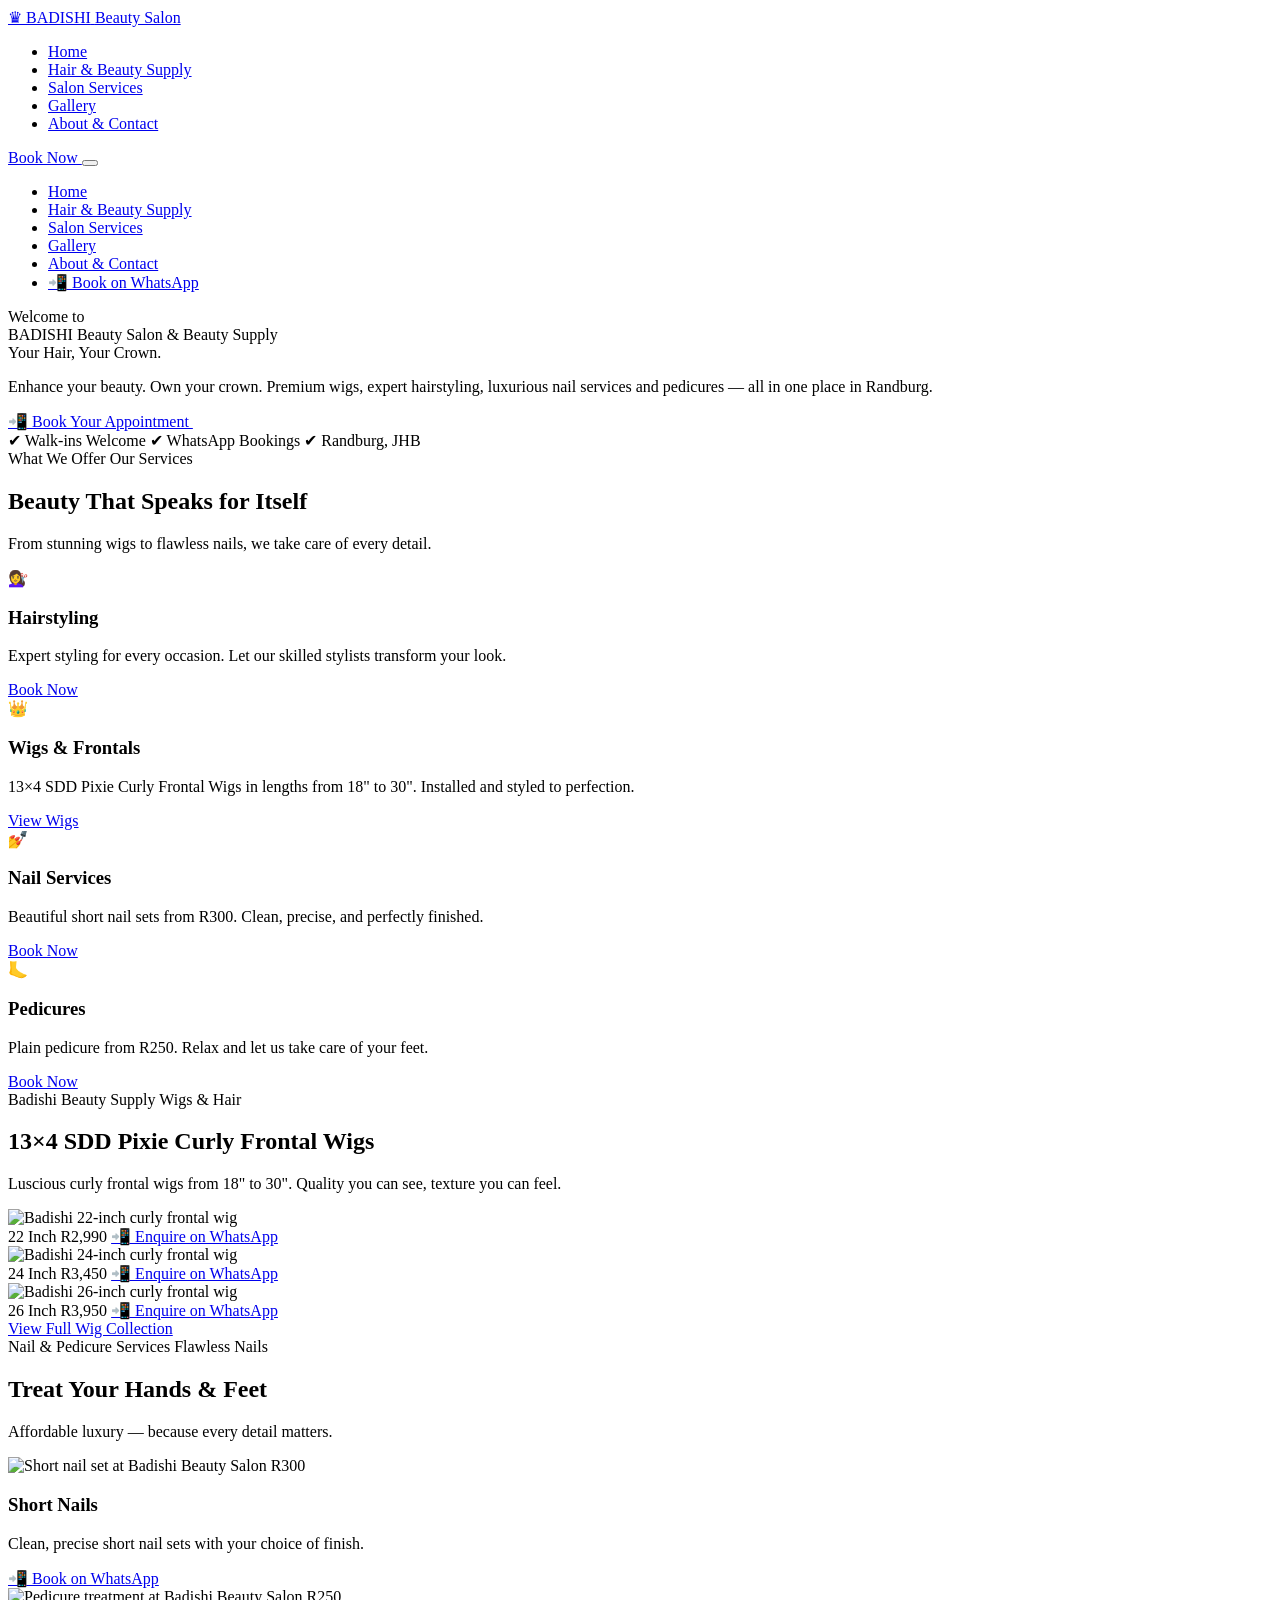
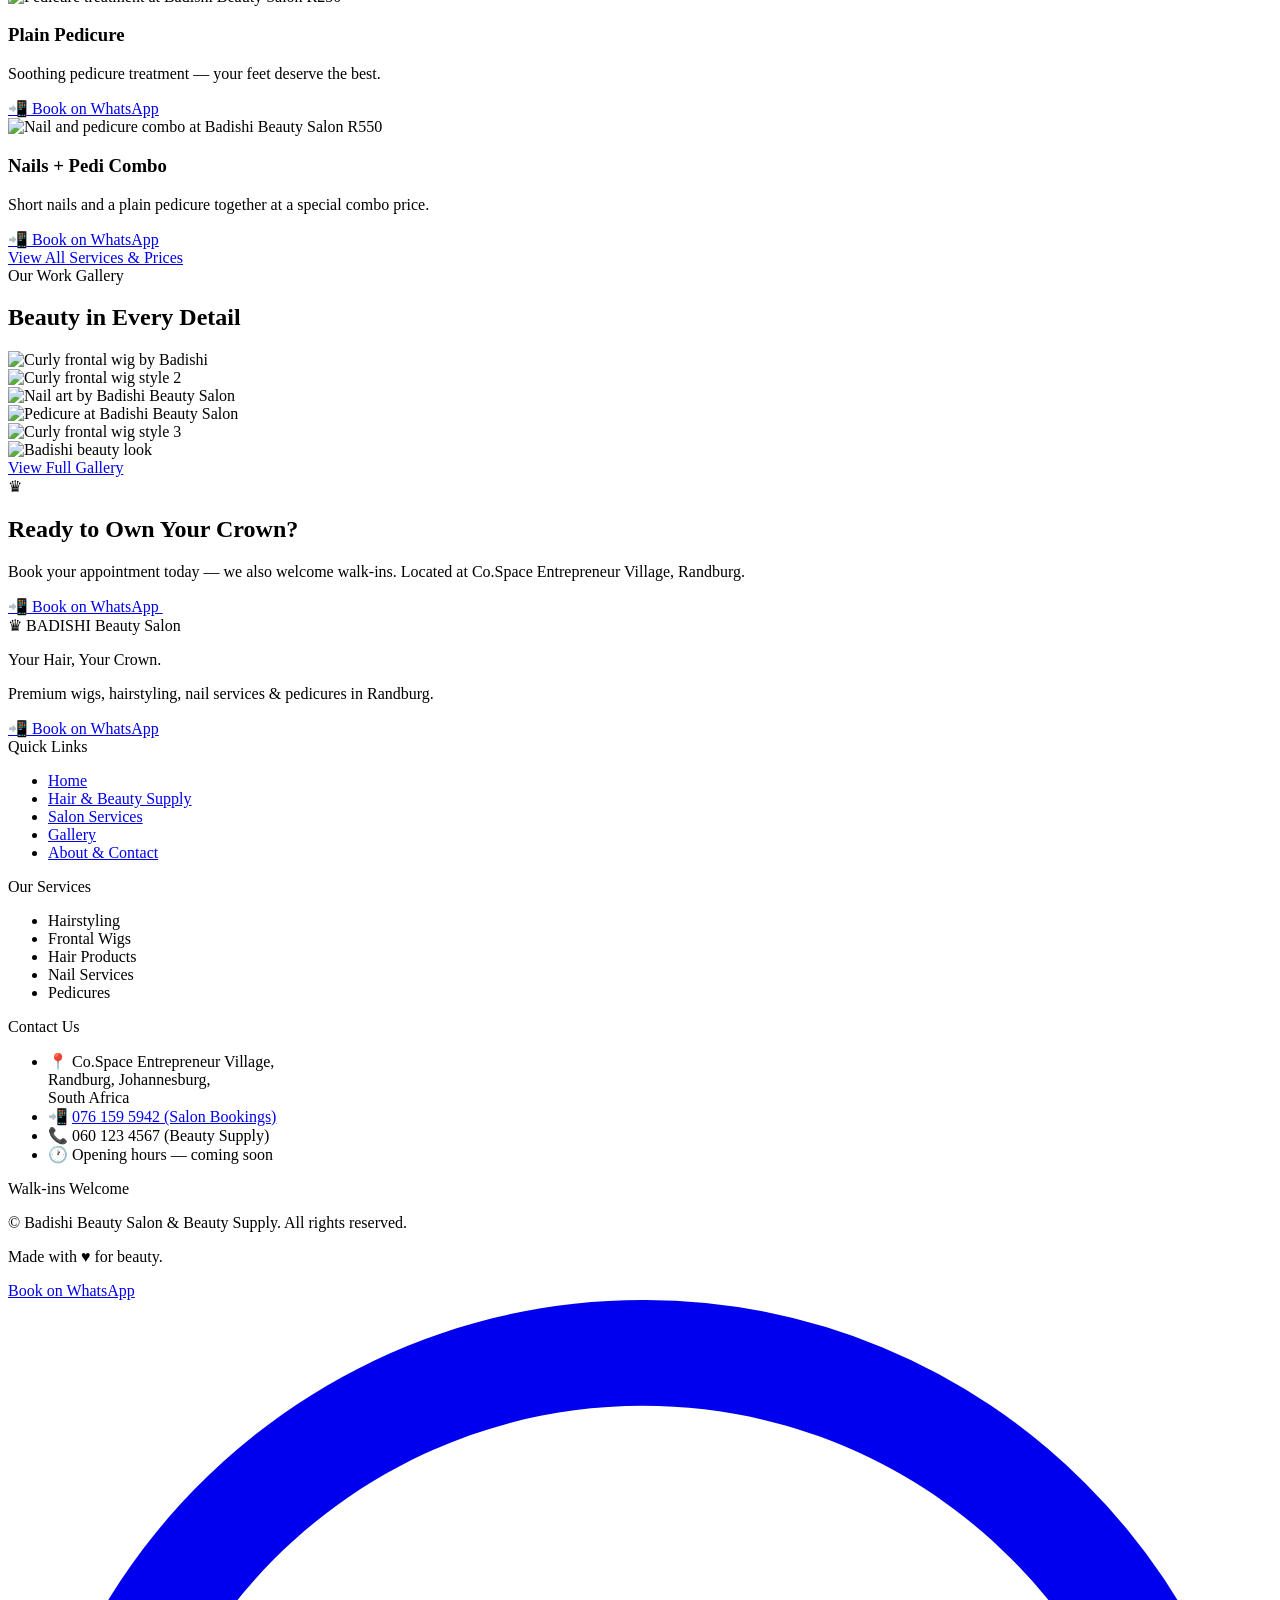
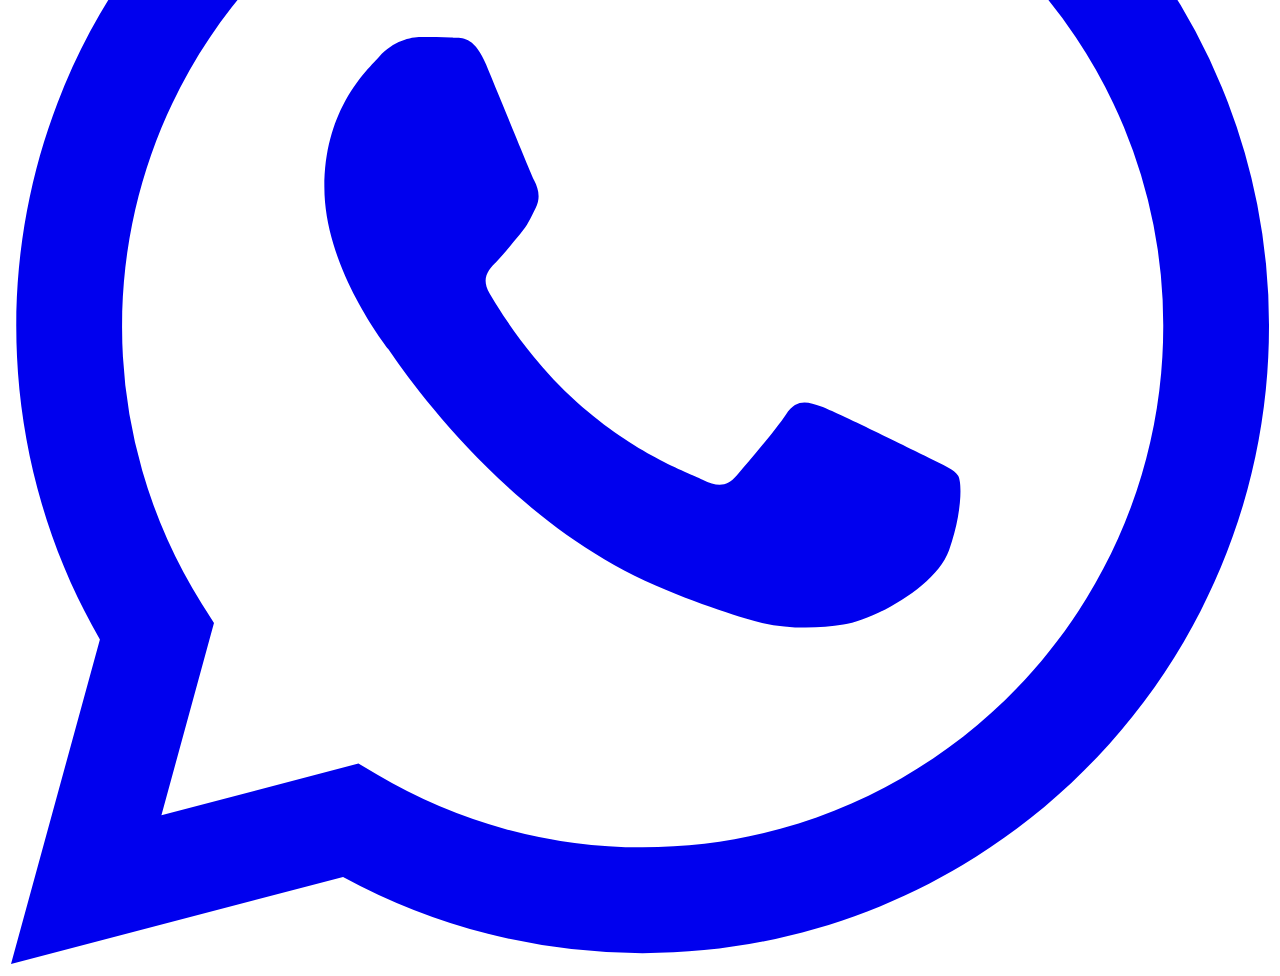
==== index.html @ 5b71b366 "katlego" ====
<!DOCTYPE html>
<html lang="en">
<head>
  <meta charset="UTF-8" />
  <meta name="viewport" content="width=device-width, initial-scale=1.0" />
  <title>Badishi Beauty Salon | Your Hair, Your Crown | Randburg, Johannesburg</title>
  <meta name="description" content="Badishi Beauty Salon & Beauty Supply in Randburg, Johannesburg. Premium wigs, hairstyling, nail services and pedicures. Book via WhatsApp. Walk-ins welcome." />
  <meta name="keywords" content="beauty salon Randburg, wigs Johannesburg, nail services Randburg, pedicure Randburg, Badishi Beauty Salon, hair salon Johannesburg, frontal wigs South Africa" />
  <meta name="author" content="Badishi Beauty Salon" />
  <meta name="robots" content="index, follow" />
  <meta property="og:title" content="Badishi Beauty Salon | Your Hair, Your Crown" />
  <meta property="og:description" content="Premium wigs, hairstyling, nail services and pedicures in Randburg, Johannesburg." />
  <meta property="og:type" content="website" />
  <meta property="og:locale" content="en_ZA" />
  <link rel="icon" type="image/svg+xml" href="assets/images/favicon.svg" />
  <link rel="preconnect" href="https://fonts.googleapis.com" />
  <link rel="preconnect" href="https://fonts.gstatic.com" crossorigin />
  <link href="https://fonts.googleapis.com/css2?family=Cormorant+Garamond:ital,wght@0,300;0,400;0,600;1,400&family=Jost:wght@300;400;500;600&family=Great+Vibes&display=swap" rel="stylesheet" />
  <link rel="stylesheet" href="css/style.css" />
</head>
<body>

  <!-- ===================== NAVBAR ===================== -->
  <header class="navbar" role="banner">
    <div class="container nav-inner">
      <a href="index.html" class="nav-logo" aria-label="Badishi Beauty Salon — Home">
        <span class="crown" aria-hidden="true">♛</span>
        <span class="logo-text">
          <span class="logo-main">BADISHI</span>
          <span class="logo-sub">Beauty Salon</span>
        </span>
      </a>

      <nav aria-label="Main navigation">
        <ul class="nav-links">
          <li><a href="index.html">Home</a></li>
          <li><a href="hair.html">Hair &amp; Beauty Supply</a></li>
          <li><a href="services.html">Salon Services</a></li>
          <li><a href="gallery.html">Gallery</a></li>
          <li><a href="about.html">About &amp; Contact</a></li>
        </ul>
      </nav>

      <a href="https://wa.me/27761595942?text=Hello%20Badishi%20Beauty%20Salon%2C%20I%20would%20like%20to%20book%20an%20appointment.%20Please%20share%20your%20available%20dates%20and%20times."
         target="_blank" rel="noopener noreferrer"
         class="btn btn-gold btn-sm nav-cta" aria-label="Book appointment on WhatsApp">
        Book Now
      </a>

      <button class="hamburger" aria-label="Open navigation menu" aria-expanded="false" aria-controls="mobileDrawer">
        <span></span><span></span><span></span>
      </button>
    </div>
  </header>

  <!-- Mobile drawer -->
  <nav id="mobileDrawer" class="nav-drawer" aria-label="Mobile navigation">
    <ul class="drawer-links">
      <li><a href="index.html">Home</a></li>
      <li><a href="hair.html">Hair &amp; Beauty Supply</a></li>
      <li><a href="services.html">Salon Services</a></li>
      <li><a href="gallery.html">Gallery</a></li>
      <li><a href="about.html">About &amp; Contact</a></li>
      <li>
        <a href="https://wa.me/27761595942?text=Hello%20Badishi%20Beauty%20Salon%2C%20I%20would%20like%20to%20book%20an%20appointment.%20Please%20share%20your%20available%20dates%20and%20times."
           target="_blank" rel="noopener noreferrer"
           class="btn btn-gold drawer-book">
          📲 Book on WhatsApp
        </a>
      </li>
    </ul>
  </nav>

  <main id="main-content">

    <!-- ===================== HERO ===================== -->
    <section class="hero" aria-label="Welcome to Badishi Beauty Salon">

      <!-- Background image + overlay -->
      <div class="hero-bg" role="img" aria-label="Badishi Beauty Salon hero image"></div>

      <div class="container hero-inner">
        <!-- Content -->
        <div class="hero-content anim-fadeup">
          <span class="eyebrow" style="color:var(--gold-light);">Welcome to</span>
          <div class="hero-brand">
            <span class="hero-brand-main">BADISHI</span>
            <span class="hero-brand-sub">Beauty Salon &amp; Beauty Supply</span>
          </div>
          <span class="hero-slogan">Your Hair, Your Crown.</span>
          <p class="hero-desc">
            Enhance your beauty. Own your crown. Premium wigs, expert hairstyling,
            luxurious nail services and pedicures — all in one place in Randburg.
          </p>
          <div class="hero-actions">
            <a href="https://wa.me/27761595942?text=Hello%20Badishi%20Beauty%20Salon%2C%20I%20would%20like%20to%20book%20an%20appointment.%20Please%20share%20your%20available%20dates%20and%20times."
               target="_blank" rel="noopener noreferrer"
               class="btn btn-gold" aria-label="Book appointment via WhatsApp">
              📲 Book Your Appointment
            </a>
            <a href="services.html" class="btn btn-outline"
               style="border-color:rgba(255,255,255,.45);color:#fff;">
              Explore Our Services
            </a>
          </div>
          <div class="hero-badges">
            <span class="badge">✔ Walk-ins Welcome</span>
            <span class="badge">✔ WhatsApp Bookings</span>
            <span class="badge">✔ Randburg, JHB</span>
          </div>
        </div>
      </div>

      <div class="scroll-hint" aria-hidden="true"><span></span></div>
    </section>

    <!-- ===================== SERVICES OVERVIEW ===================== -->
    <section class="section bg-cream" aria-label="Our services">
      <div class="container">
        <div class="sec-header reveal">
          <span class="eyebrow">What We Offer</span>
          <span class="script">Our Services</span>
          <h2>Beauty That Speaks for Itself</h2>
          <p>From stunning wigs to flawless nails, we take care of every detail.</p>
          <div class="divider"></div>
        </div>

        <div class="services-grid">
          <div class="card svc-card reveal">
            <div class="svc-icon" aria-hidden="true">💇‍♀️</div>
            <h3>Hairstyling</h3>
            <p>Expert styling for every occasion. Let our skilled stylists transform your look.</p>
            <a href="https://wa.me/27761595942?text=Hello%20Badishi%20Beauty%20Salon%2C%20I%20would%20like%20to%20book%20a%20hairstyling%20appointment.%20Please%20share%20your%20available%20dates%20and%20times."
               target="_blank" rel="noopener noreferrer" class="btn btn-outline btn-sm">Book Now</a>
          </div>
          <div class="card svc-card reveal">
            <div class="svc-icon" aria-hidden="true">👑</div>
            <h3>Wigs &amp; Frontals</h3>
            <p>13×4 SDD Pixie Curly Frontal Wigs in lengths from 18" to 30". Installed and styled to perfection.</p>
            <a href="hair.html" class="btn btn-outline btn-sm">View Wigs</a>
          </div>
          <div class="card svc-card reveal">
            <div class="svc-icon" aria-hidden="true">💅</div>
            <h3>Nail Services</h3>
            <p>Beautiful short nail sets from R300. Clean, precise, and perfectly finished.</p>
            <a href="https://wa.me/27761595942?text=Hello%20Badishi%20Beauty%20Salon%2C%20I%20would%20like%20to%20book%20a%20nail%20service.%20Please%20share%20your%20available%20times."
               target="_blank" rel="noopener noreferrer" class="btn btn-outline btn-sm">Book Now</a>
          </div>
          <div class="card svc-card reveal">
            <div class="svc-icon" aria-hidden="true">🦶</div>
            <h3>Pedicures</h3>
            <p>Plain pedicure from R250. Relax and let us take care of your feet.</p>
            <a href="https://wa.me/27761595942?text=Hello%20Badishi%20Beauty%20Salon%2C%20I%20would%20like%20to%20book%20a%20pedicure.%20Please%20share%20your%20available%20times."
               target="_blank" rel="noopener noreferrer" class="btn btn-outline btn-sm">Book Now</a>
          </div>
        </div>
      </div>
    </section>

    <!-- ===================== FEATURED WIGS ===================== -->
    <section class="section" aria-label="Featured wigs">
      <div class="container">
        <div class="sec-header reveal">
          <span class="eyebrow">Badishi Beauty Supply</span>
          <span class="script">Wigs &amp; Hair</span>
          <h2>13×4 SDD Pixie Curly Frontal Wigs</h2>
          <p>Luscious curly frontal wigs from 18" to 30". Quality you can see, texture you can feel.</p>
          <div class="divider"></div>
        </div>

        <div class="wigs-grid">
          <!-- Wig 1 -->
          <article class="card wig-card reveal">
            <div class="wig-img-wrap">
              <img src="assets/images/wigs/wig-curly-01.jpg" alt="Badishi 22-inch curly frontal wig"
                   class="wig-img" data-ph="wigPh1" />
              <div id="wigPh1" class="wig-img-ph img-ph" style="display:none;">
                <span class="ph-icon">👑</span><span>22 Inch Wig</span>
                <code>wigs/wig-curly-01.jpg</code>
              </div>
            </div>
            <div class="wig-body">
              <span class="wig-label">22 Inch</span>
              <span class="wig-price">R2,990</span>
              <a href="https://wa.me/27761595942?text=Hello%20Badishi%20Beauty%20Salon%2C%20I%20would%20like%20to%20enquire%20about%20the%2022-inch%2013x4%20SDD%20Pixie%20Curly%20Frontal%20Wig%20priced%20at%20R2%2C990."
                 target="_blank" rel="noopener noreferrer" class="btn btn-gold btn-sm">
                📲 Enquire on WhatsApp
              </a>
            </div>
          </article>

          <!-- Wig 2 -->
          <article class="card wig-card reveal">
            <div class="wig-img-wrap">
              <img src="assets/images/wigs/wig-curly-02.jpg" alt="Badishi 24-inch curly frontal wig"
                   class="wig-img" data-ph="wigPh2" />
              <div id="wigPh2" class="wig-img-ph img-ph" style="display:none;">
                <span class="ph-icon">👑</span><span>24 Inch Wig</span>
                <code>wigs/wig-curly-02.jpg</code>
              </div>
            </div>
            <div class="wig-body">
              <span class="wig-label">24 Inch</span>
              <span class="wig-price">R3,450</span>
              <a href="https://wa.me/27761595942?text=Hello%20Badishi%20Beauty%20Salon%2C%20I%20would%20like%20to%20enquire%20about%20the%2024-inch%2013x4%20SDD%20Pixie%20Curly%20Frontal%20Wig%20priced%20at%20R3%2C450."
                 target="_blank" rel="noopener noreferrer" class="btn btn-gold btn-sm">
                📲 Enquire on WhatsApp
              </a>
            </div>
          </article>

          <!-- Wig 3 -->
          <article class="card wig-card reveal">
            <div class="wig-img-wrap">
              <img src="assets/images/wigs/wig-curly-03.jpg" alt="Badishi 26-inch curly frontal wig"
                   class="wig-img" data-ph="wigPh3" />
              <div id="wigPh3" class="wig-img-ph img-ph" style="display:none;">
                <span class="ph-icon">👑</span><span>26 Inch Wig</span>
                <code>wigs/wig-curly-03.jpg</code>
              </div>
            </div>
            <div class="wig-body">
              <span class="wig-label">26 Inch</span>
              <span class="wig-price">R3,950</span>
              <a href="https://wa.me/27761595942?text=Hello%20Badishi%20Beauty%20Salon%2C%20I%20would%20like%20to%20enquire%20about%20the%2026-inch%2013x4%20SDD%20Pixie%20Curly%20Frontal%20Wig%20priced%20at%20R3%2C950."
                 target="_blank" rel="noopener noreferrer" class="btn btn-gold btn-sm">
                📲 Enquire on WhatsApp
              </a>
            </div>
          </article>
        </div>

        <div class="text-center mt-4">
          <a href="hair.html" class="btn btn-outline">View Full Wig Collection</a>
        </div>
      </div>
    </section>

    <!-- ===================== NAILS & PEDICURE ===================== -->
    <section class="section bg-blush" aria-label="Nail and pedicure services">
      <div class="container">
        <div class="sec-header reveal">
          <span class="eyebrow">Nail &amp; Pedicure Services</span>
          <span class="script">Flawless Nails</span>
          <h2>Treat Your Hands &amp; Feet</h2>
          <p>Affordable luxury — because every detail matters.</p>
          <div class="divider"></div>
        </div>

        <div class="nails-grid">
          <!-- Short Nails -->
          <article class="card nail-card reveal">
            <div class="nail-img-wrap">
              <img src="assets/images/nails/nail-art-01.jpg" alt="Short nail set at Badishi Beauty Salon"
                   class="nail-img" data-ph="nailPh1" />
              <div id="nailPh1" class="nail-img-ph img-ph" style="display:none;">
                <span class="ph-icon">💅</span><span>Nail Art Photo</span>
                <code>nails/nail-art-01.jpg</code>
              </div>
              <span class="price-badge">R300</span>
            </div>
            <div class="nail-body">
              <h3>Short Nails</h3>
              <p>Clean, precise short nail sets with your choice of finish.</p>
              <a href="https://wa.me/27761595942?text=Hello%20Badishi%20Beauty%20Salon%2C%20I%20would%20like%20to%20book%20Short%20Nails%20(R300).%20Please%20share%20your%20available%20times."
                 target="_blank" rel="noopener noreferrer" class="btn btn-rose btn-sm">
                📲 Book on WhatsApp
              </a>
            </div>
          </article>

          <!-- Pedicure -->
          <article class="card nail-card reveal">
            <div class="nail-img-wrap">
              <img src="assets/images/nails/pedicure-01.jpg" alt="Pedicure treatment at Badishi Beauty Salon"
                   class="nail-img" data-ph="nailPh2" />
              <div id="nailPh2" class="nail-img-ph img-ph" style="display:none;">
                <span class="ph-icon">🦶</span><span>Pedicure Photo</span>
                <code>nails/pedicure-01.jpg</code>
              </div>
              <span class="price-badge">R250</span>
            </div>
            <div class="nail-body">
              <h3>Plain Pedicure</h3>
              <p>Soothing pedicure treatment — your feet deserve the best.</p>
              <a href="https://wa.me/27761595942?text=Hello%20Badishi%20Beauty%20Salon%2C%20I%20would%20like%20to%20book%20a%20Plain%20Pedicure%20(R250).%20Please%20share%20your%20available%20times."
                 target="_blank" rel="noopener noreferrer" class="btn btn-rose btn-sm">
                📲 Book on WhatsApp
              </a>
            </div>
          </article>

          <!-- Combo -->
          <article class="card nail-card reveal">
            <div class="nail-img-wrap">
              <img src="assets/images/nails/nail-art-01.jpg" alt="Nail and pedicure combo at Badishi Beauty Salon"
                   class="nail-img" data-ph="nailPh3" />
              <div id="nailPh3" class="nail-img-ph img-ph" style="display:none;">
                <span class="ph-icon">✨</span><span>Combo</span>
                <code>nails/nail-art-01.jpg</code>
              </div>
              <span class="price-badge">R550</span>
            </div>
            <div class="nail-body">
              <h3>Nails + Pedi Combo</h3>
              <p>Short nails and a plain pedicure together at a special combo price.</p>
              <a href="https://wa.me/27761595942?text=Hello%20Badishi%20Beauty%20Salon%2C%20I%20would%20like%20to%20book%20the%20Nail%20%2B%20Pedicure%20Combo%20(R550).%20Please%20share%20your%20available%20times."
                 target="_blank" rel="noopener noreferrer" class="btn btn-rose btn-sm">
                📲 Book on WhatsApp
              </a>
            </div>
          </article>
        </div>

        <div class="text-center mt-4">
          <a href="services.html" class="btn btn-outline">View All Services &amp; Prices</a>
        </div>
      </div>
    </section>

    <!-- ===================== GALLERY PREVIEW ===================== -->
    <section class="section bg-cream" aria-label="Gallery preview">
      <div class="container">
        <div class="sec-header reveal">
          <span class="eyebrow">Our Work</span>
          <span class="script">Gallery</span>
          <h2>Beauty in Every Detail</h2>
          <div class="divider"></div>
        </div>

        <div class="gal-prev-grid">
          <div class="gal-prev-item reveal">
            <img src="assets/images/wigs/wig-curly-01.jpg" alt="Curly frontal wig by Badishi" />
            <div class="img-ph" style="display:none; height:100%; min-height:180px;">
              <span class="ph-icon">👑</span>
            </div>
          </div>
          <div class="gal-prev-item reveal">
            <img src="assets/images/wigs/wig-curly-02.jpg" alt="Curly frontal wig style 2" />
            <div class="img-ph" style="display:none; height:100%; min-height:180px;">
              <span class="ph-icon">👑</span>
            </div>
          </div>
          <div class="gal-prev-item reveal">
            <img src="assets/images/nails/nail-art-01.jpg" alt="Nail art by Badishi Beauty Salon" />
            <div class="img-ph" style="display:none; height:100%; min-height:180px;">
              <span class="ph-icon">💅</span>
            </div>
          </div>
          <div class="gal-prev-item reveal">
            <img src="assets/images/nails/pedicure-01.jpg" alt="Pedicure at Badishi Beauty Salon" />
            <div class="img-ph" style="display:none; height:100%; min-height:180px;">
              <span class="ph-icon">🦶</span>
            </div>
          </div>
          <div class="gal-prev-item reveal">
            <img src="assets/images/wigs/wig-curly-03.jpg" alt="Curly frontal wig style 3" />
            <div class="img-ph" style="display:none; height:100%; min-height:180px;">
              <span class="ph-icon">👑</span>
            </div>
          </div>
          <div class="gal-prev-item reveal">
            <img src="assets/images/hero-girl.jpg" alt="Badishi beauty look" />
            <div class="img-ph" style="display:none; height:100%; min-height:180px;">
              <span class="ph-icon">✨</span>
            </div>
          </div>
        </div>

        <div class="text-center mt-4">
          <a href="gallery.html" class="btn btn-gold">View Full Gallery</a>
        </div>
      </div>
    </section>

    <!-- ===================== BOOKING CTA ===================== -->
    <section class="section cta-banner bg-dark" aria-label="Book your appointment">
      <div class="container">
        <div class="cta-inner">
          <div>
            <span class="cta-crown" aria-hidden="true">♛</span>
            <h2>Ready to Own Your Crown?</h2>
            <p>Book your appointment today — we also welcome walk-ins. Located at Co.Space Entrepreneur Village, Randburg.</p>
          </div>
          <div class="cta-actions">
            <a href="https://wa.me/27761595942?text=Hello%20Badishi%20Beauty%20Salon%2C%20I%20would%20like%20to%20book%20an%20appointment.%20Please%20share%20your%20available%20dates%20and%20times."
               target="_blank" rel="noopener noreferrer" class="btn btn-gold">
              📲 Book on WhatsApp
            </a>
            <a href="about.html" class="btn btn-outline" style="border-color:rgba(255,255,255,.35);color:#fff;">
              Find Us
            </a>
          </div>
        </div>
      </div>
    </section>

  </main>

  <!-- ===================== FOOTER ===================== -->
  <footer class="footer" role="contentinfo">
    <div class="container footer-top">
      <!-- Brand -->
      <div class="footer-brand">
        <div class="footer-logo">
          <span class="crown" aria-hidden="true">♛</span>
          <span class="logo-text">
            <span class="footer-logo-main">BADISHI</span>
            <span class="footer-logo-sub">Beauty Salon</span>
          </span>
        </div>
        <p class="footer-slogan">Your Hair, Your Crown.</p>
        <p class="footer-tagline">Premium wigs, hairstyling, nail services &amp; pedicures in Randburg.</p>
        <a href="https://wa.me/27761595942?text=Hello%20Badishi%20Beauty%20Salon%2C%20I%20would%20like%20to%20book%20an%20appointment.%20Please%20share%20your%20available%20dates%20and%20times."
           target="_blank" rel="noopener noreferrer" class="btn btn-wa btn-sm">
          📲 Book on WhatsApp
        </a>
      </div>

      <!-- Quick Links -->
      <div>
        <span class="footer-col-title">Quick Links</span>
        <ul class="footer-links">
          <li><a href="index.html">Home</a></li>
          <li><a href="hair.html">Hair &amp; Beauty Supply</a></li>
          <li><a href="services.html">Salon Services</a></li>
          <li><a href="gallery.html">Gallery</a></li>
          <li><a href="about.html">About &amp; Contact</a></li>
        </ul>
      </div>

      <!-- Services -->
      <div>
        <span class="footer-col-title">Our Services</span>
        <ul class="footer-links">
          <li>Hairstyling</li>
          <li>Frontal Wigs</li>
          <li>Hair Products</li>
          <li>Nail Services</li>
          <li>Pedicures</li>
        </ul>
      </div>

      <!-- Contact -->
      <div>
        <span class="footer-col-title">Contact Us</span>
        <ul class="footer-contact">
          <li class="fc-item">
            <span class="fc-icon" aria-hidden="true">📍</span>
            <span>Co.Space Entrepreneur Village,<br>Randburg, Johannesburg,<br>South Africa</span>
          </li>
          <li class="fc-item">
            <span class="fc-icon" aria-hidden="true">📲</span>
            <a href="https://wa.me/27761595942" target="_blank" rel="noopener noreferrer">
              076 159 5942 <span class="fc-small">(Salon Bookings)</span>
            </a>
          </li>
          <li class="fc-item">
            <span class="fc-icon" aria-hidden="true">📞</span>
            <span>060 123 4567 <span class="fc-small">(Beauty Supply)</span></span>
          </li>
          <li class="fc-item">
            <span class="fc-icon" aria-hidden="true">🕐</span>
            <span class="ph-fc">Opening hours — coming soon</span>
          </li>
        </ul>
        <span class="walkin-tag">Walk-ins Welcome</span>
      </div>
    </div>

    <div class="footer-bottom">
      <div class="container footer-bottom-inner">
        <p>© <span id="year"></span> Badishi Beauty Salon &amp; Beauty Supply. All rights reserved.</p>
        <p class="made-with">Made with ♥ for beauty.</p>
      </div>
    </div>
  </footer>

  <!-- WhatsApp Float -->
  <a href="https://wa.me/27761595942?text=Hello%20Badishi%20Beauty%20Salon%2C%20I%20would%20like%20to%20book%20an%20appointment.%20Please%20share%20your%20available%20dates%20and%20times."
     target="_blank" rel="noopener noreferrer"
     class="wa-float" aria-label="Chat on WhatsApp">
    <span class="wa-tooltip">Book on WhatsApp</span>
    <svg viewBox="0 0 24 24" fill="currentColor" aria-hidden="true">
      <path d="M17.472 14.382c-.297-.149-1.758-.867-2.03-.967-.273-.099-.471-.148-.67.15-.197.297-.767.966-.94 1.164-.173.199-.347.223-.644.075-.297-.15-1.255-.463-2.39-1.475-.883-.788-1.48-1.761-1.653-2.059-.173-.297-.018-.458.13-.606.134-.133.298-.347.446-.52.149-.174.198-.298.298-.497.099-.198.05-.371-.025-.52-.075-.149-.669-1.612-.916-2.207-.242-.579-.487-.5-.669-.51-.173-.008-.371-.01-.57-.01-.198 0-.52.074-.792.372-.272.297-1.04 1.016-1.04 2.479 0 1.462 1.065 2.875 1.213 3.074.149.198 2.096 3.2 5.077 4.487.709.306 1.262.489 1.694.625.712.227 1.36.195 1.871.118.571-.085 1.758-.719 2.006-1.413.248-.694.248-1.289.173-1.413-.074-.124-.272-.198-.57-.347m-5.421 7.403h-.004a9.87 9.87 0 01-5.031-1.378l-.361-.214-3.741.982.998-3.648-.235-.374a9.86 9.86 0 01-1.51-5.26c.001-5.45 4.436-9.884 9.888-9.884 2.64 0 5.122 1.03 6.988 2.898a9.825 9.825 0 012.893 6.994c-.003 5.45-4.437 9.884-9.885 9.884m8.413-18.297A11.815 11.815 0 0012.05 0C5.495 0 .16 5.335.157 11.892c0 2.096.547 4.142 1.588 5.945L.057 24l6.305-1.654a11.882 11.882 0 005.683 1.448h.005c6.554 0 11.89-5.335 11.893-11.893a11.821 11.821 0 00-3.48-8.413Z"/>
    </svg>
  </a>

  <script src="js/script.js" defer></script>
</body>
</html>
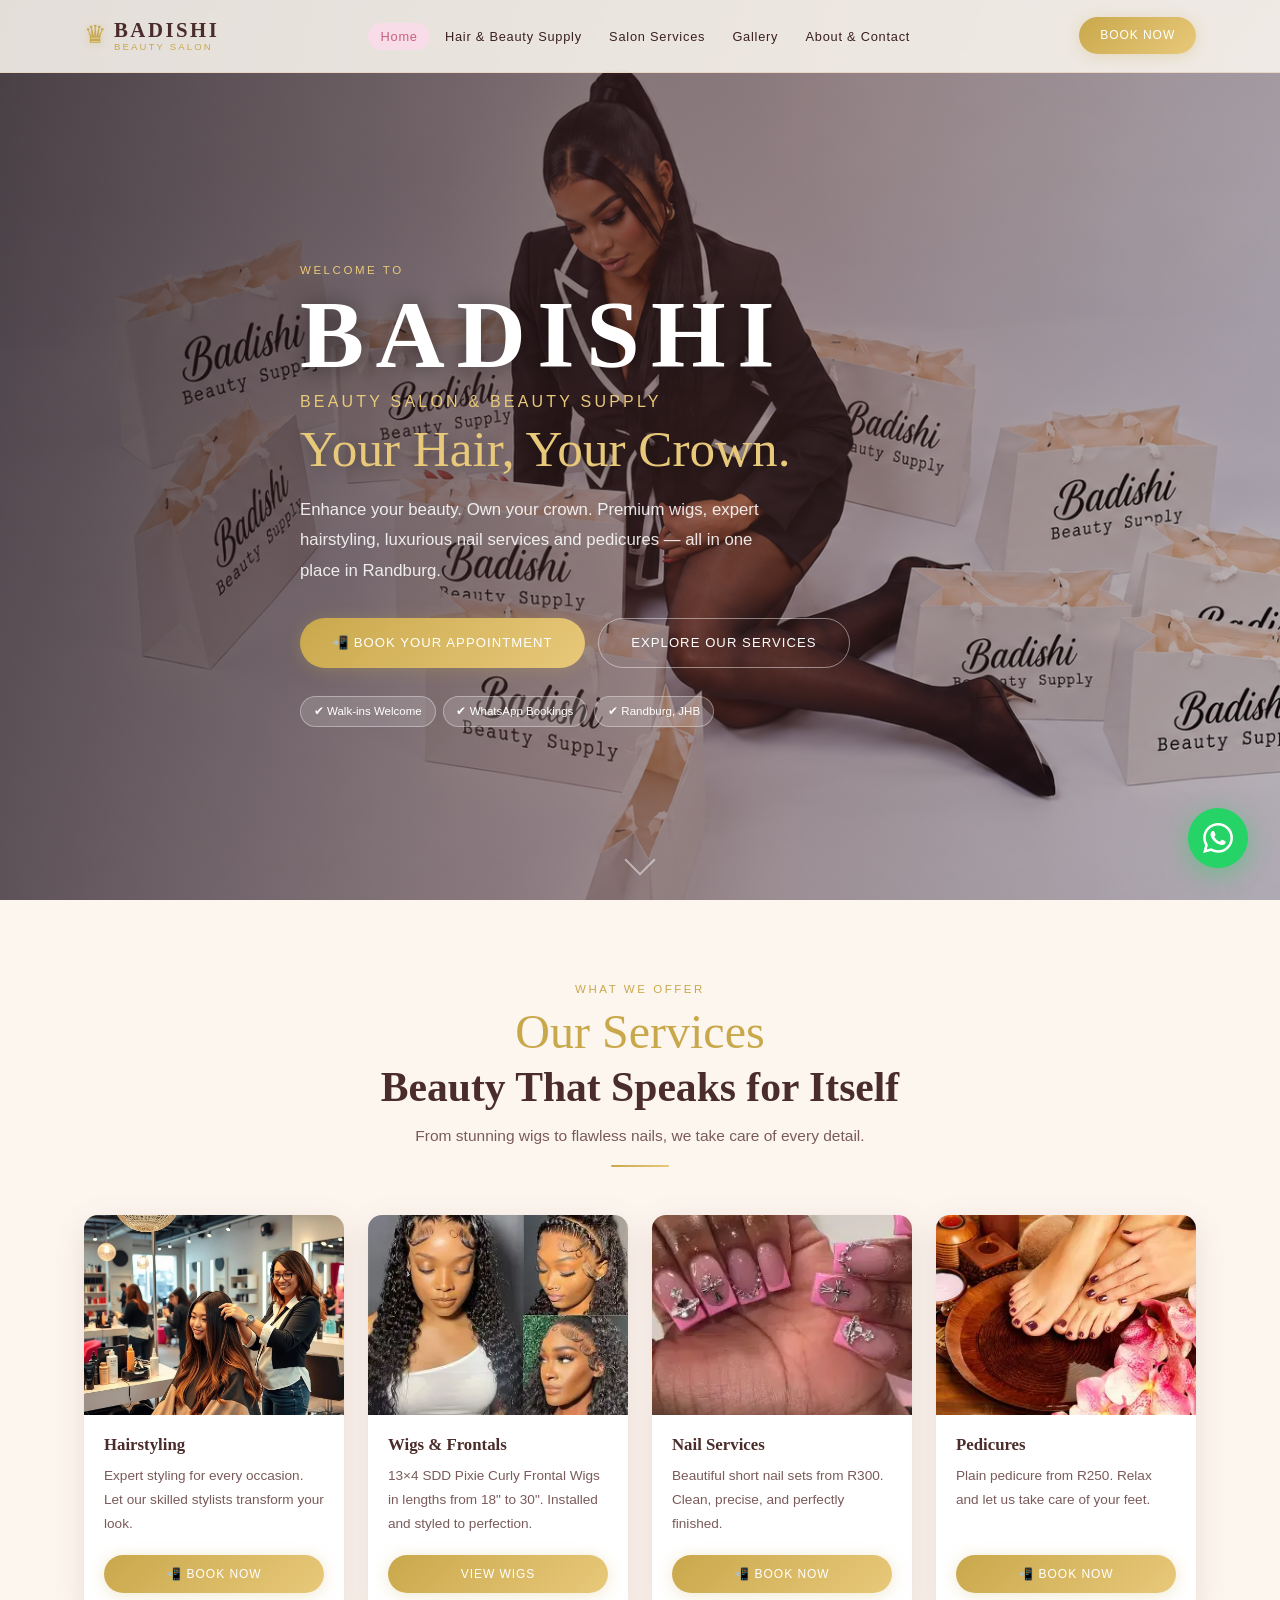
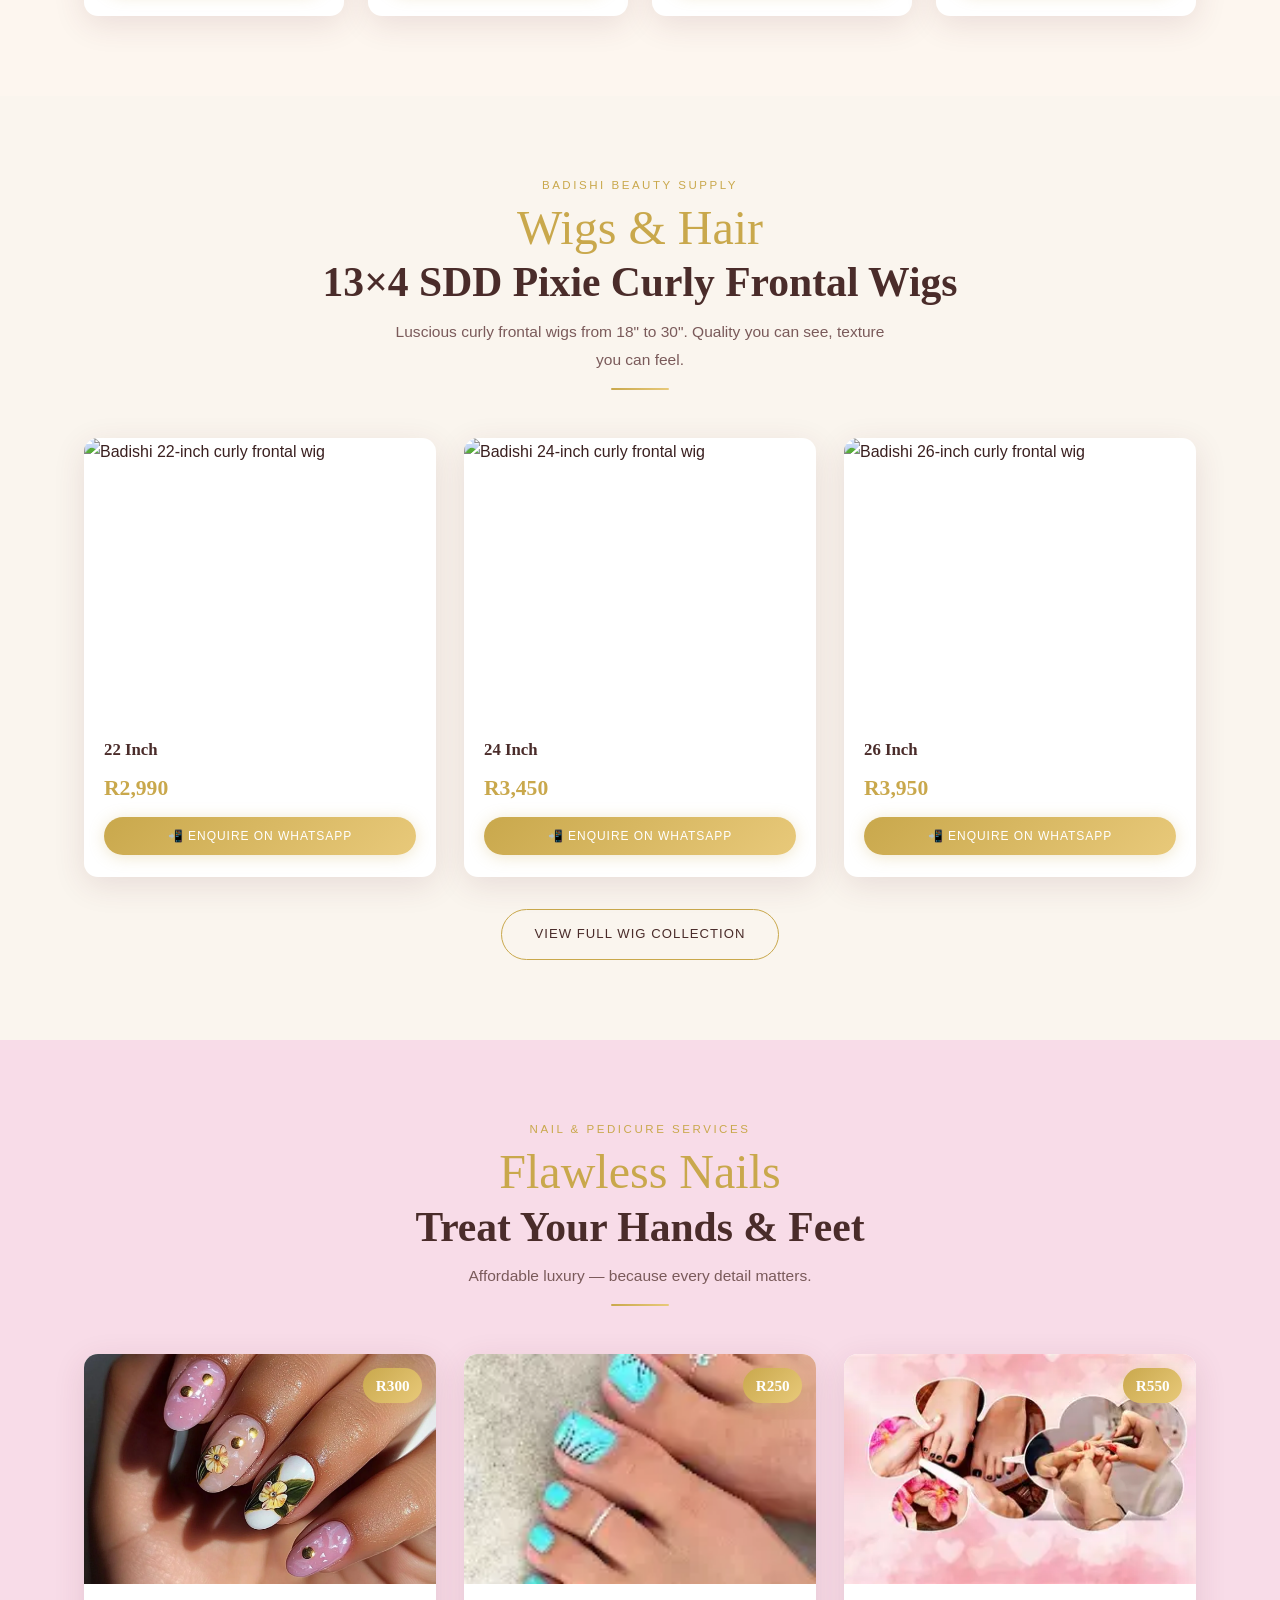
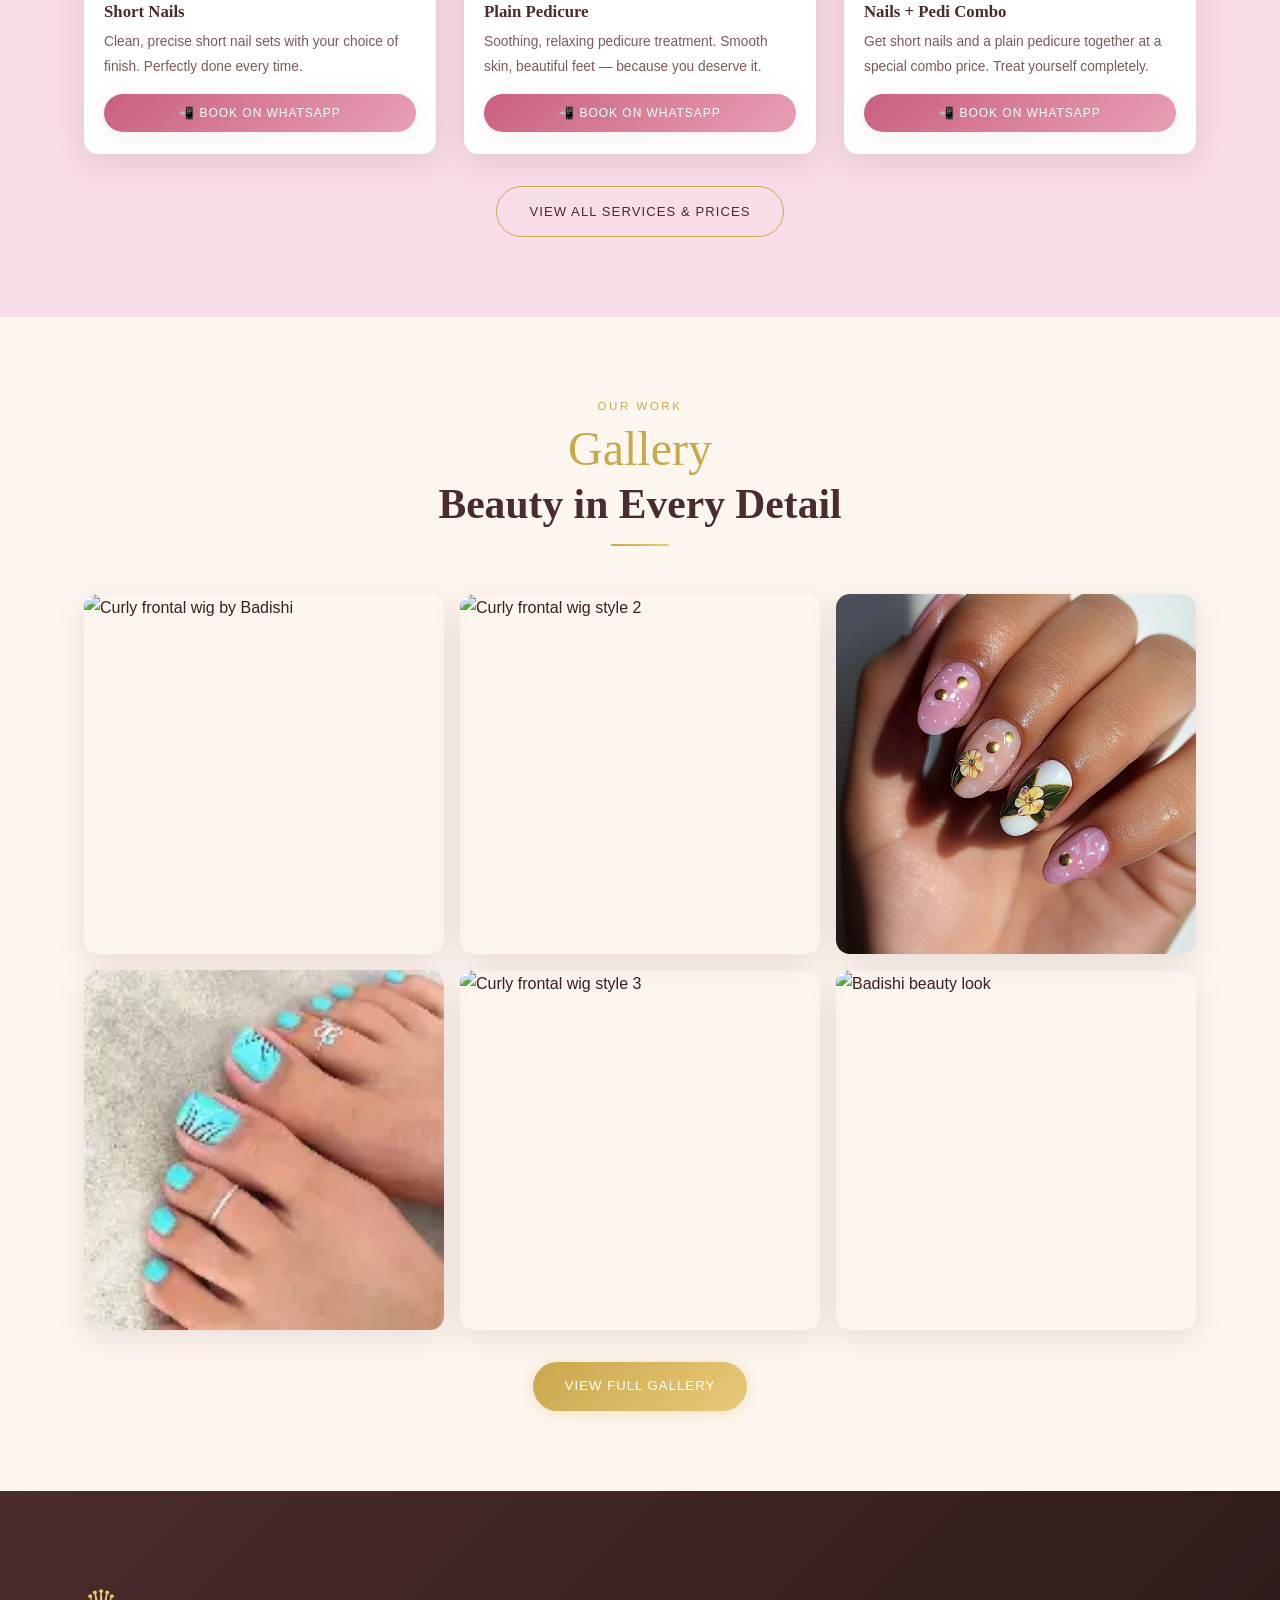
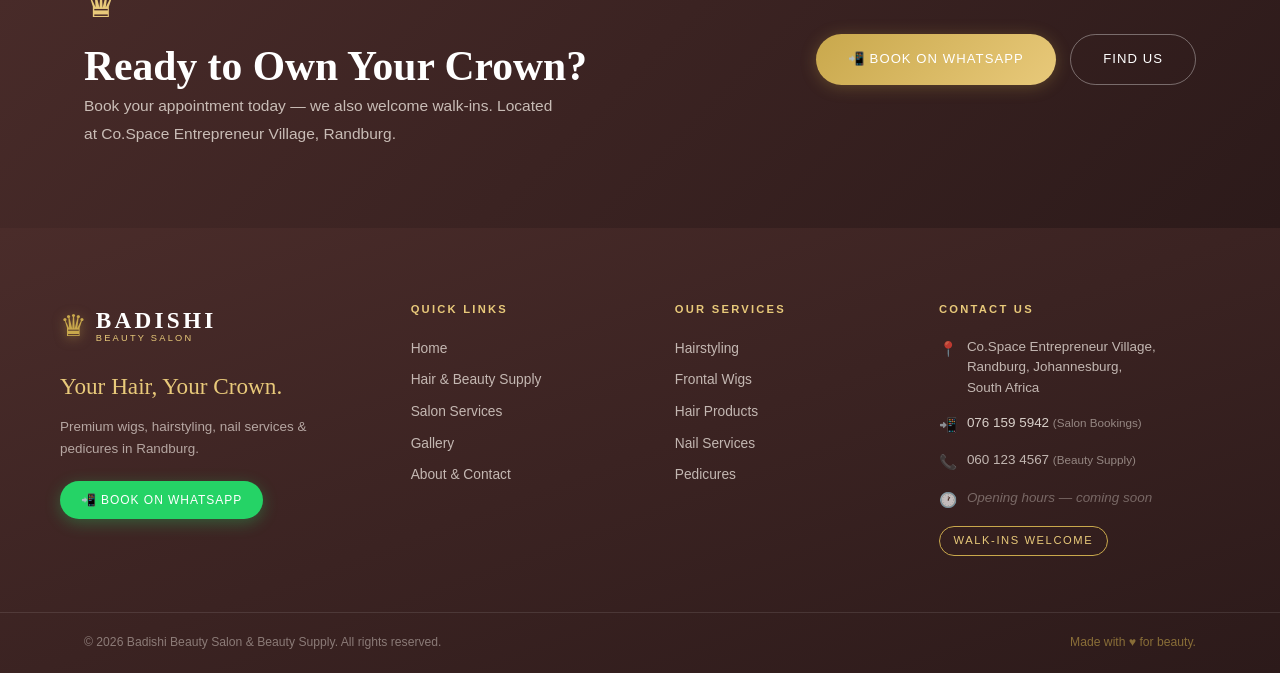
==== commit 75a51104: "changes" ====
--- a/index.html
+++ b/index.html
@@ -126,33 +126,66 @@
         </div>
 
         <div class="services-grid">
-          <div class="card svc-card reveal">
-            <div class="svc-icon" aria-hidden="true">💇‍♀️</div>
-            <h3>Hairstyling</h3>
-            <p>Expert styling for every occasion. Let our skilled stylists transform your look.</p>
-            <a href="https://wa.me/27761595942?text=Hello%20Badishi%20Beauty%20Salon%2C%20I%20would%20like%20to%20book%20a%20hairstyling%20appointment.%20Please%20share%20your%20available%20dates%20and%20times."
-               target="_blank" rel="noopener noreferrer" class="btn btn-outline btn-sm">Book Now</a>
-          </div>
-          <div class="card svc-card reveal">
-            <div class="svc-icon" aria-hidden="true">👑</div>
-            <h3>Wigs &amp; Frontals</h3>
-            <p>13×4 SDD Pixie Curly Frontal Wigs in lengths from 18" to 30". Installed and styled to perfection.</p>
-            <a href="hair.html" class="btn btn-outline btn-sm">View Wigs</a>
-          </div>
-          <div class="card svc-card reveal">
-            <div class="svc-icon" aria-hidden="true">💅</div>
-            <h3>Nail Services</h3>
-            <p>Beautiful short nail sets from R300. Clean, precise, and perfectly finished.</p>
-            <a href="https://wa.me/27761595942?text=Hello%20Badishi%20Beauty%20Salon%2C%20I%20would%20like%20to%20book%20a%20nail%20service.%20Please%20share%20your%20available%20times."
-               target="_blank" rel="noopener noreferrer" class="btn btn-outline btn-sm">Book Now</a>
-          </div>
-          <div class="card svc-card reveal">
-            <div class="svc-icon" aria-hidden="true">🦶</div>
-            <h3>Pedicures</h3>
-            <p>Plain pedicure from R250. Relax and let us take care of your feet.</p>
-            <a href="https://wa.me/27761595942?text=Hello%20Badishi%20Beauty%20Salon%2C%20I%20would%20like%20to%20book%20a%20pedicure.%20Please%20share%20your%20available%20times."
-               target="_blank" rel="noopener noreferrer" class="btn btn-outline btn-sm">Book Now</a>
-          </div>
+
+          <!-- Hairstyling -->
+          <article class="card svc-card reveal">
+            <div class="svc-card-img-wrap">
+              <img src="assets/images/hairstyling.webp"
+                   alt="Hairstyling at Badishi Beauty Salon"
+                   class="svc-card-img" />
+            </div>
+            <div class="svc-card-body">
+              <h3>Hairstyling</h3>
+              <p>Expert styling for every occasion. Let our skilled stylists transform your look.</p>
+              <a href="https://wa.me/27761595942?text=Hello%20Badishi%20Beauty%20Salon%2C%20I%20would%20like%20to%20book%20a%20hairstyling%20appointment.%20Please%20share%20your%20available%20dates%20and%20times."
+                 target="_blank" rel="noopener noreferrer" class="btn btn-gold btn-sm">📲 Book Now</a>
+            </div>
+          </article>
+
+          <!-- Wigs & Frontals -->
+          <article class="card svc-card reveal">
+            <div class="svc-card-img-wrap">
+              <img src="assets/images/Wigsfrontal.webp"
+                   alt="13x4 SDD Pixie Curly Frontal Wigs at Badishi Beauty Supply"
+                   class="svc-card-img" />
+            </div>
+            <div class="svc-card-body">
+              <h3>Wigs &amp; Frontals</h3>
+              <p>13×4 SDD Pixie Curly Frontal Wigs in lengths from 18" to 30". Installed and styled to perfection.</p>
+              <a href="hair.html" class="btn btn-gold btn-sm">View Wigs</a>
+            </div>
+          </article>
+
+          <!-- Nail Services -->
+          <article class="card svc-card reveal">
+            <div class="svc-card-img-wrap">
+              <img src="assets/images/nails.webp"
+                   alt="Nail services at Badishi Beauty Salon"
+                   class="svc-card-img" />
+            </div>
+            <div class="svc-card-body">
+              <h3>Nail Services</h3>
+              <p>Beautiful short nail sets from R300. Clean, precise, and perfectly finished.</p>
+              <a href="https://wa.me/27761595942?text=Hello%20Badishi%20Beauty%20Salon%2C%20I%20would%20like%20to%20book%20a%20nail%20service.%20Please%20share%20your%20available%20times."
+                 target="_blank" rel="noopener noreferrer" class="btn btn-gold btn-sm">📲 Book Now</a>
+            </div>
+          </article>
+
+          <!-- Pedicures -->
+          <article class="card svc-card reveal">
+            <div class="svc-card-img-wrap">
+              <img src="assets/images/foot.webp"
+                   alt="Pedicure treatment at Badishi Beauty Salon"
+                   class="svc-card-img" />
+            </div>
+            <div class="svc-card-body">
+              <h3>Pedicures</h3>
+              <p>Plain pedicure from R250. Relax and let us take care of your feet.</p>
+              <a href="https://wa.me/27761595942?text=Hello%20Badishi%20Beauty%20Salon%2C%20I%20would%20like%20to%20book%20a%20pedicure.%20Please%20share%20your%20available%20times."
+                 target="_blank" rel="noopener noreferrer" class="btn btn-gold btn-sm">📲 Book Now</a>
+            </div>
+          </article>
+
         </div>
       </div>
     </section>
@@ -251,17 +284,13 @@
           <!-- Short Nails -->
           <article class="card nail-card reveal">
             <div class="nail-img-wrap">
-              <img src="assets/images/nails/nail-art-01.jpg" alt="Short nail set at Badishi Beauty Salon"
-                   class="nail-img" data-ph="nailPh1" />
-              <div id="nailPh1" class="nail-img-ph img-ph" style="display:none;">
-                <span class="ph-icon">💅</span><span>Nail Art Photo</span>
-                <code>nails/nail-art-01.jpg</code>
-              </div>
+              <img src="assets/images/shortnails.webp" alt="Short nail set at Badishi Beauty Salon"
+                   class="nail-img" />
               <span class="price-badge">R300</span>
             </div>
             <div class="nail-body">
               <h3>Short Nails</h3>
-              <p>Clean, precise short nail sets with your choice of finish.</p>
+              <p>Clean, precise short nail sets with your choice of finish. Perfectly done every time.</p>
               <a href="https://wa.me/27761595942?text=Hello%20Badishi%20Beauty%20Salon%2C%20I%20would%20like%20to%20book%20Short%20Nails%20(R300).%20Please%20share%20your%20available%20times."
                  target="_blank" rel="noopener noreferrer" class="btn btn-rose btn-sm">
                 📲 Book on WhatsApp
@@ -272,17 +301,13 @@
           <!-- Pedicure -->
           <article class="card nail-card reveal">
             <div class="nail-img-wrap">
-              <img src="assets/images/nails/pedicure-01.jpg" alt="Pedicure treatment at Badishi Beauty Salon"
-                   class="nail-img" data-ph="nailPh2" />
-              <div id="nailPh2" class="nail-img-ph img-ph" style="display:none;">
-                <span class="ph-icon">🦶</span><span>Pedicure Photo</span>
-                <code>nails/pedicure-01.jpg</code>
-              </div>
+              <img src="assets/images/Pedicure.webp" alt="Pedicure treatment at Badishi Beauty Salon"
+                   class="nail-img" />
               <span class="price-badge">R250</span>
             </div>
             <div class="nail-body">
               <h3>Plain Pedicure</h3>
-              <p>Soothing pedicure treatment — your feet deserve the best.</p>
+              <p>Soothing, relaxing pedicure treatment. Smooth skin, beautiful feet — because you deserve it.</p>
               <a href="https://wa.me/27761595942?text=Hello%20Badishi%20Beauty%20Salon%2C%20I%20would%20like%20to%20book%20a%20Plain%20Pedicure%20(R250).%20Please%20share%20your%20available%20times."
                  target="_blank" rel="noopener noreferrer" class="btn btn-rose btn-sm">
                 📲 Book on WhatsApp
@@ -293,17 +318,13 @@
           <!-- Combo -->
           <article class="card nail-card reveal">
             <div class="nail-img-wrap">
-              <img src="assets/images/nails/nail-art-01.jpg" alt="Nail and pedicure combo at Badishi Beauty Salon"
-                   class="nail-img" data-ph="nailPh3" />
-              <div id="nailPh3" class="nail-img-ph img-ph" style="display:none;">
-                <span class="ph-icon">✨</span><span>Combo</span>
-                <code>nails/nail-art-01.jpg</code>
-              </div>
+              <img src="assets/images/nailsPedi.webp" alt="Nail and pedicure combo at Badishi Beauty Salon"
+                   class="nail-img" />
               <span class="price-badge">R550</span>
             </div>
             <div class="nail-body">
               <h3>Nails + Pedi Combo</h3>
-              <p>Short nails and a plain pedicure together at a special combo price.</p>
+              <p>Get short nails and a plain pedicure together at a special combo price. Treat yourself completely.</p>
               <a href="https://wa.me/27761595942?text=Hello%20Badishi%20Beauty%20Salon%2C%20I%20would%20like%20to%20book%20the%20Nail%20%2B%20Pedicure%20Combo%20(R550).%20Please%20share%20your%20available%20times."
                  target="_blank" rel="noopener noreferrer" class="btn btn-rose btn-sm">
                 📲 Book on WhatsApp
@@ -342,16 +363,10 @@
             </div>
           </div>
           <div class="gal-prev-item reveal">
-            <img src="assets/images/nails/nail-art-01.jpg" alt="Nail art by Badishi Beauty Salon" />
-            <div class="img-ph" style="display:none; height:100%; min-height:180px;">
-              <span class="ph-icon">💅</span>
-            </div>
+            <img src="assets/images/shortnails.webp" alt="Nail art by Badishi Beauty Salon" />
           </div>
           <div class="gal-prev-item reveal">
-            <img src="assets/images/nails/pedicure-01.jpg" alt="Pedicure at Badishi Beauty Salon" />
-            <div class="img-ph" style="display:none; height:100%; min-height:180px;">
-              <span class="ph-icon">🦶</span>
-            </div>
+            <img src="assets/images/Pedicure.webp" alt="Pedicure at Badishi Beauty Salon" />
           </div>
           <div class="gal-prev-item reveal">
             <img src="assets/images/wigs/wig-curly-03.jpg" alt="Curly frontal wig style 3" />
--- a/css/style.css
+++ b/css/style.css
@@ -0,0 +1,685 @@
+/* ============================================================
+   BADISHI BEAUTY SALON — Master Stylesheet
+   ============================================================ */
+
+/* --- Google Fonts ---------------------------------------- */
+@import url('https://fonts.googleapis.com/css2?family=Cormorant+Garamond:ital,wght@0,300;0,400;0,600;1,400&family=Jost:wght@300;400;500;600&family=Great+Vibes&display=swap');
+
+/* --- CSS Variables --------------------------------------- */
+:root {
+  --blush:       #f8dce8;
+  --rose:        #e8a0b4;
+  --rose-dark:   #c9607e;
+  --gold:        #c9a84c;
+  --gold-light:  #e8c97a;
+  --gold-pale:   #f5e9c8;
+  --cream:       #fdf6ef;
+  --ivory:       #faf5ee;
+  --white:       #ffffff;
+  --charcoal:    #2c1a1a;
+  --brown:       #4a2c2a;
+  --text:        #3a2020;
+  --text-light:  #7a5a5a;
+  --border:      #e8d5c4;
+
+  --font-script: 'Great Vibes', cursive;
+  --font-serif:  'Cormorant Garamond', serif;
+  --font-sans:   'Jost', sans-serif;
+
+  --radius-sm:   6px;
+  --radius-md:   14px;
+  --radius-lg:   28px;
+  --radius-pill: 9999px;
+
+  --shadow:      0 8px 32px rgba(100,40,60,.12);
+  --shadow-soft: 0 4px 24px rgba(180,100,120,.10);
+  --shadow-gold: 0 2px 16px rgba(201,168,76,.28);
+
+  --nav-h: 72px;
+  --transition: .3s ease;
+}
+
+/* --- Reset ----------------------------------------------- */
+*, *::before, *::after { box-sizing: border-box; margin: 0; padding: 0; }
+html { scroll-behavior: smooth; font-size: 16px; }
+body { font-family: var(--font-sans); background: var(--ivory); color: var(--text); line-height: 1.7; -webkit-font-smoothing: antialiased; }
+img  { max-width: 100%; height: auto; display: block; }
+a    { color: inherit; text-decoration: none; }
+ul   { list-style: none; }
+button { cursor: pointer; border: none; background: none; font-family: var(--font-sans); }
+
+/* --- Typography ------------------------------------------ */
+h1,h2,h3,h4 { font-family: var(--font-serif); font-weight: 600; line-height: 1.2; color: var(--brown); }
+h1 { font-size: clamp(2.2rem,5vw,3.8rem); }
+h2 { font-size: clamp(1.7rem,3.5vw,2.6rem); }
+h3 { font-size: clamp(1.2rem,2.5vw,1.7rem); }
+p  { color: var(--text-light); line-height: 1.8; font-size: .97rem; }
+
+.script { font-family: var(--font-script); color: var(--gold); font-size: clamp(1.9rem,4vw,3rem); font-weight: 400; display: block; line-height: 1.1; }
+.eyebrow { font-family: var(--font-sans); font-size: .72rem; font-weight: 500; letter-spacing: .22em; text-transform: uppercase; color: var(--gold); display: block; margin-bottom: .4rem; }
+.eyebrow-light { color: var(--gold-light); }
+
+/* --- Buttons --------------------------------------------- */
+.btn {
+  display: inline-flex; align-items: center; justify-content: center; gap: .45rem;
+  padding: .82rem 2rem; border-radius: var(--radius-pill);
+  font-family: var(--font-sans); font-size: .82rem; font-weight: 500;
+  letter-spacing: .08em; text-transform: uppercase; cursor: pointer;
+  transition: all var(--transition); white-space: nowrap; border: none;
+}
+.btn-gold  { background: linear-gradient(135deg,var(--gold),var(--gold-light)); color: #fff; box-shadow: var(--shadow-gold); }
+.btn-gold:hover  { transform: translateY(-2px); box-shadow: 0 6px 24px rgba(201,168,76,.42); }
+.btn-outline { background: transparent; color: var(--brown); border: 1.5px solid var(--gold); }
+.btn-outline:hover { background: var(--gold-pale); transform: translateY(-2px); }
+.btn-rose  { background: linear-gradient(135deg,var(--rose-dark),var(--rose)); color: #fff; box-shadow: var(--shadow-soft); }
+.btn-rose:hover  { transform: translateY(-2px); box-shadow: 0 6px 24px rgba(200,96,126,.38); }
+.btn-wa    { background: #25d366; color: #fff; box-shadow: 0 4px 16px rgba(37,211,102,.32); }
+.btn-wa:hover    { background: #1ebe5b; transform: translateY(-2px); }
+.btn-sm    { padding: .55rem 1.3rem; font-size: .75rem; }
+.btn-dark  { background: linear-gradient(135deg,var(--brown),var(--charcoal)); color: #fff; }
+.btn-dark:hover  { transform: translateY(-2px); box-shadow: 0 6px 20px rgba(44,26,26,.4); }
+
+/* --- Layout --------------------------------------------- */
+.container   { max-width: 1160px; margin: 0 auto; padding: 0 1.5rem; width: 100%; }
+.section     { padding: 5rem 0; }
+.section-sm  { padding: 3rem 0; }
+.bg-cream    { background: var(--cream); }
+.bg-blush    { background: var(--blush); }
+.bg-ivory    { background: var(--ivory); }
+.bg-white    { background: var(--white); }
+.bg-dark     { background: linear-gradient(135deg,var(--brown),var(--charcoal)); }
+.text-center { text-align: center; }
+.mt-1 { margin-top: .5rem; } .mt-2 { margin-top: 1rem; } .mt-3 { margin-top: 1.5rem; } .mt-4 { margin-top: 2rem; }
+
+/* --- Section Header ------------------------------------- */
+.sec-header      { text-align: center; margin-bottom: 3rem; }
+.sec-header h2   { margin-top: .25rem; margin-bottom: .6rem; }
+.sec-header p    { max-width: 500px; margin: 0 auto; }
+.divider { width: 58px; height: 2px; background: linear-gradient(90deg,var(--gold),var(--gold-light)); margin: .9rem auto 0; border-radius: var(--radius-pill); }
+
+/* --- Cards ---------------------------------------------- */
+.card { background: var(--white); border-radius: var(--radius-md); box-shadow: var(--shadow); overflow: hidden; transition: transform var(--transition), box-shadow var(--transition); }
+.card:hover { transform: translateY(-6px); box-shadow: 0 18px 50px rgba(100,40,60,.16); }
+
+/* --- Image Placeholder ---------------------------------- */
+.img-ph {
+  background: linear-gradient(135deg,var(--blush),var(--gold-pale));
+  display: flex; flex-direction: column; align-items: center; justify-content: center;
+  color: var(--rose-dark); font-family: var(--font-serif); font-style: italic;
+  font-size: .88rem; text-align: center; padding: 1rem; gap: .4rem;
+}
+.img-ph .ph-icon { font-size: 2.2rem; }
+.img-ph code { font-size: .7rem; opacity: .7; font-family: monospace; font-style: normal; }
+
+/* ============================================================
+   NAVBAR
+   ============================================================ */
+.navbar {
+  position: fixed; top: 0; left: 0; right: 0; z-index: 1000;
+  height: var(--nav-h);
+  background: rgba(250,245,238,.88);
+  backdrop-filter: blur(14px); -webkit-backdrop-filter: blur(14px);
+  border-bottom: 1px solid transparent;
+  transition: background var(--transition), border-color var(--transition), box-shadow var(--transition);
+}
+.navbar.scrolled { background: rgba(250,245,238,.97); border-bottom-color: var(--border); box-shadow: 0 2px 20px rgba(100,40,60,.08); }
+.nav-inner { display: flex; align-items: center; justify-content: space-between; height: 100%; }
+
+.nav-logo { display: flex; align-items: center; gap: .5rem; }
+.nav-logo .crown { font-size: 1.55rem; color: var(--gold); filter: drop-shadow(0 1px 4px rgba(201,168,76,.4)); }
+.logo-text { display: flex; flex-direction: column; line-height: 1; }
+.logo-main { font-family: var(--font-serif); font-size: 1.3rem; font-weight: 600; letter-spacing: .12em; color: var(--brown); }
+.logo-sub  { font-family: var(--font-sans); font-size: .6rem; letter-spacing: .22em; text-transform: uppercase; color: var(--gold); margin-top: 1px; }
+
+.nav-links { display: flex; align-items: center; gap: .2rem; }
+.nav-links a {
+  font-size: .8rem; font-weight: 500; letter-spacing: .06em;
+  color: var(--text); padding: .38rem .75rem; border-radius: var(--radius-pill);
+  transition: color var(--transition), background var(--transition);
+}
+.nav-links a:hover, .nav-links a.active { color: var(--rose-dark); background: var(--blush); }
+.nav-cta { margin-left: .5rem; }
+
+.hamburger { display: none; flex-direction: column; gap: 5px; padding: 6px; border-radius: var(--radius-sm); }
+.hamburger span { display: block; width: 24px; height: 2px; background: var(--brown); border-radius: var(--radius-pill); transition: transform .3s, opacity .3s; }
+.hamburger.open span:nth-child(1) { transform: translateY(7px) rotate(45deg); }
+.hamburger.open span:nth-child(2) { opacity: 0; transform: scaleX(0); }
+.hamburger.open span:nth-child(3) { transform: translateY(-7px) rotate(-45deg); }
+
+.nav-drawer {
+  position: fixed; top: var(--nav-h); left: 0; right: 0; z-index: 999;
+  background: var(--ivory); border-bottom: 1px solid var(--border);
+  max-height: 0; overflow: hidden; transition: max-height .4s ease;
+}
+.nav-drawer.open { max-height: 460px; }
+.drawer-links { display: flex; flex-direction: column; padding: 1.25rem 1.5rem 1.75rem; gap: .15rem; }
+.drawer-links a { font-size: .98rem; font-weight: 500; color: var(--text); padding: .6rem .8rem; border-radius: var(--radius-sm); display: block; transition: background var(--transition), color var(--transition); }
+.drawer-links a:hover, .drawer-links a.active { background: var(--blush); color: var(--rose-dark); }
+.drawer-book { margin-top: .75rem; display: block; text-align: center; }
+
+/* ============================================================
+   WHATSAPP FLOAT BUTTON
+   ============================================================ */
+.wa-float {
+  position: fixed; bottom: 2rem; right: 2rem; z-index: 900;
+  width: 60px; height: 60px; border-radius: 50%;
+  background: #25d366; color: #fff;
+  display: flex; align-items: center; justify-content: center;
+  box-shadow: 0 6px 24px rgba(37,211,102,.45);
+  transition: transform .3s, box-shadow .3s;
+  animation: waPulse 2.6s infinite;
+}
+.wa-float svg { width: 30px; height: 30px; }
+.wa-float:hover { transform: scale(1.13); box-shadow: 0 8px 32px rgba(37,211,102,.62); animation: none; }
+.wa-tooltip {
+  position: absolute; right: 70px;
+  background: var(--charcoal); color: #fff;
+  font-size: .76rem; white-space: nowrap;
+  padding: .38rem .85rem; border-radius: var(--radius-pill);
+  pointer-events: none; opacity: 0; transition: opacity .25s;
+}
+.wa-float:hover .wa-tooltip { opacity: 1; }
+.wa-tooltip::after {
+  content: ''; position: absolute; right: -6px; top: 50%; transform: translateY(-50%);
+  border: 6px solid transparent; border-left-color: var(--charcoal); border-right-width: 0;
+}
+@keyframes waPulse {
+  0%,100% { box-shadow: 0 6px 24px rgba(37,211,102,.45); }
+  50%      { box-shadow: 0 6px 32px rgba(37,211,102,.7), 0 0 0 10px rgba(37,211,102,.1); }
+}
+
+/* ============================================================
+   HERO — full-screen background image (KAT.png)
+   ============================================================ */
+.hero {
+  min-height: 100vh;
+  position: relative;
+  display: flex;
+  align-items: center;
+  padding-top: var(--nav-h);
+  overflow: hidden;
+}
+
+.hero-bg {
+  position: absolute;
+  inset: 0;
+  background-image: url('../assets/images/KAT.png');
+  background-size: cover;
+  background-position: center top;
+  background-repeat: no-repeat;
+  z-index: 0;
+}
+
+.hero-bg::after {
+  content: '';
+  position: absolute;
+  inset: 0;
+  background: linear-gradient(
+    105deg,
+    rgba(20, 8, 12, 0.75) 0%,
+    rgba(74, 44, 42, 0.55) 55%,
+    rgba(20, 8, 10, 0.28) 100%
+  );
+}
+
+.hero-inner {
+  position: relative;
+  z-index: 1;
+  padding: 5rem 0 4rem;
+  max-width: 680px;
+}
+
+.hero-content { width: 100%; }
+.hero-brand   { margin: .3rem 0 .4rem; }
+
+.hero-brand-main {
+  font-family: var(--font-serif);
+  font-size: clamp(3.4rem, 8vw, 6rem);
+  font-weight: 600;
+  letter-spacing: .12em;
+  line-height: 1;
+  display: block;
+  color: #fff;
+  text-shadow: 0 2px 24px rgba(0,0,0,.5);
+}
+
+.hero-brand-sub {
+  display: block;
+  font-family: var(--font-sans);
+  font-size: clamp(.82rem, 1.5vw, 1rem);
+  font-weight: 400;
+  letter-spacing: .2em;
+  text-transform: uppercase;
+  color: var(--gold-light);
+  margin-top: .3rem;
+}
+
+.hero-slogan {
+  font-family: var(--font-script);
+  font-size: clamp(2rem, 4.5vw, 3.2rem);
+  color: var(--gold-light);
+  display: block;
+  margin-bottom: 1.1rem;
+  line-height: 1.1;
+  text-shadow: 0 2px 16px rgba(0,0,0,.35);
+}
+
+.hero-desc {
+  font-size: 1.05rem;
+  max-width: 480px;
+  margin-bottom: 2rem;
+  color: rgba(255,255,255,.88);
+  line-height: 1.8;
+}
+
+.hero-actions { display: flex; flex-wrap: wrap; gap: .85rem; margin-bottom: 1.75rem; }
+
+.hero-badges { display: flex; flex-wrap: wrap; gap: .45rem; }
+.badge {
+  font-size: .72rem; font-weight: 500; color: #fff;
+  background: rgba(255,255,255,.15);
+  border: 1px solid rgba(255,255,255,.35);
+  border-radius: var(--radius-pill);
+  padding: .28rem .8rem;
+  backdrop-filter: blur(6px);
+}
+
+.hero-img-wrap { display: none; }
+
+.img-badge {
+  position: absolute; bottom: -1.2rem; right: -0.8rem; z-index: 2;
+  background: linear-gradient(135deg,var(--gold),var(--gold-light));
+  color: #fff; border-radius: var(--radius-pill);
+  padding: .48rem 1.1rem; display: flex; align-items: center; gap: .4rem;
+  font-family: var(--font-serif); font-size: .92rem; font-weight: 600;
+  box-shadow: var(--shadow-gold);
+}
+
+.scroll-hint { position: absolute; bottom: 1.8rem; left: 50%; transform: translateX(-50%); z-index: 1; }
+.scroll-hint span {
+  display: block; width: 22px; height: 22px;
+  border-right: 2px solid rgba(255,255,255,.65);
+  border-bottom: 2px solid rgba(255,255,255,.65);
+  transform: rotate(45deg); animation: bounce 1.5s ease infinite; opacity: .75;
+}
+@keyframes bounce { 0%,100% { transform: rotate(45deg) translateY(0); } 50% { transform: rotate(45deg) translateY(6px); } }
+
+/* ============================================================
+   HOMEPAGE SECTIONS
+   ============================================================ */
+/* Services overview — image cards */
+.services-grid { display: grid; grid-template-columns: repeat(4,1fr); gap: 1.5rem; }
+.svc-card { display: flex; flex-direction: column; padding: 0; text-align: left; align-items: stretch; }
+.svc-card-img-wrap { overflow: hidden; flex-shrink: 0; }
+.svc-card-img { width: 100%; height: 200px; object-fit: cover; transition: transform .55s; display: block; }
+.svc-card:hover .svc-card-img { transform: scale(1.06); }
+.svc-card-body { padding: 1.25rem 1.25rem 1.4rem; display: flex; flex-direction: column; gap: .4rem; flex: 1; }
+.svc-card-body h3 { font-size: 1.05rem; margin-bottom: .15rem; }
+.svc-card-body p  { font-size: .85rem; flex: 1; margin-bottom: .75rem; }
+.svc-icon { font-size: 2.4rem; margin-bottom: 1rem; }
+
+.wigs-grid   { display: grid; grid-template-columns: repeat(3,1fr); gap: 1.75rem; }
+.wig-img-wrap { overflow: hidden; }
+.wig-img { width: 100%; height: 280px; object-fit: cover; transition: transform .55s; }
+.wig-card:hover .wig-img { transform: scale(1.06); }
+.wig-img-ph { height: 280px; }
+.wig-body { padding: 1.1rem 1.25rem 1.4rem; display: flex; flex-direction: column; gap: .35rem; }
+.wig-label { font-family: var(--font-serif); font-size: 1.05rem; font-weight: 600; color: var(--brown); }
+.wig-price { font-family: var(--font-serif); font-size: 1.35rem; font-weight: 700; color: var(--gold); margin-bottom: .3rem; }
+
+.nails-grid { display: grid; grid-template-columns: repeat(3,1fr); gap: 1.75rem; }
+.nail-img-wrap { position: relative; overflow: hidden; }
+.nail-img { width: 100%; height: 230px; object-fit: cover; transition: transform .55s; }
+.nail-card:hover .nail-img { transform: scale(1.06); }
+.nail-img-ph { height: 230px; }
+.price-badge {
+  position: absolute; top: .85rem; right: .85rem;
+  background: linear-gradient(135deg,var(--gold),var(--gold-light));
+  color: #fff; font-family: var(--font-serif); font-size: .95rem; font-weight: 700;
+  padding: .28rem .8rem; border-radius: var(--radius-pill); box-shadow: var(--shadow-gold);
+}
+.nail-body { padding: 1.1rem 1.25rem 1.4rem; display: flex; flex-direction: column; gap: .4rem; }
+.nail-body h3 { font-size: 1.05rem; margin-bottom: .1rem; }
+.nail-body p  { font-size: .86rem; flex: 1; margin-bottom: .5rem; }
+
+.gal-prev-grid { display: grid; grid-template-columns: repeat(3,1fr); gap: 1rem; }
+.gal-prev-item { overflow: hidden; aspect-ratio: 1; border-radius: var(--radius-md); box-shadow: var(--shadow); }
+.gal-prev-item img { width: 100%; height: 100%; object-fit: cover; transition: transform .5s; }
+.gal-prev-item:hover img { transform: scale(1.08); }
+.gal-prev-item .img-ph { height: 100%; min-height: 180px; }
+
+.cta-banner { padding: 5rem 0; }
+.cta-inner  { display: flex; align-items: center; justify-content: space-between; gap: 2rem; flex-wrap: wrap; }
+.cta-crown  { font-size: 2.4rem; color: var(--gold-light); display: block; margin-bottom: .4rem; }
+.cta-banner h2 { color: #fff; }
+.cta-banner p  { color: rgba(253,246,239,.72); max-width: 480px; }
+.cta-actions   { display: flex; gap: .9rem; flex-wrap: wrap; flex-shrink: 0; }
+
+/* ============================================================
+   INNER PAGE HERO
+   ============================================================ */
+.page-hero {
+  min-height: 52vh;
+  display: flex; align-items: center;
+  padding: calc(var(--nav-h) + 3rem) 0 4rem;
+  text-align: center; position: relative; overflow: hidden;
+}
+.page-hero-dark { background: linear-gradient(160deg,var(--brown) 0%,#6a2a3a 60%,var(--charcoal) 100%); }
+.page-hero-rose { background: linear-gradient(150deg,var(--blush) 0%,var(--rose) 45%,var(--rose-dark) 100%); }
+.page-hero-gold { background: linear-gradient(150deg,var(--ivory) 0%,var(--blush) 50%,var(--gold-pale) 100%); }
+.page-hero::before {
+  content: ''; position: absolute; inset: 0;
+  background: radial-gradient(ellipse 50% 70% at 80% 50%,rgba(201,168,76,.13) 0%,transparent 70%);
+  pointer-events: none;
+}
+.page-hero-inner { position: relative; z-index: 1; display: flex; flex-direction: column; align-items: center; gap: .65rem; }
+.page-hero-dark h1, .page-hero-dark p { color: var(--white); }
+.page-hero-dark p { color: rgba(253,246,239,.72); max-width: 480px; }
+.page-hero-rose h1 { color: var(--brown); }
+.page-hero-rose p  { color: rgba(74,44,42,.8); max-width: 480px; }
+
+/* ============================================================
+   HAIR PAGE
+   ============================================================ */
+.info-strip { display: grid; grid-template-columns: repeat(4,1fr); gap: 1.4rem; }
+.info-item  { display: flex; align-items: center; gap: .75rem; }
+.info-icon  { font-size: 1.55rem; flex-shrink: 0; }
+.info-item strong { display: block; font-size: .7rem; font-weight: 600; letter-spacing: .12em; text-transform: uppercase; color: var(--brown); }
+.info-item span   { font-size: .86rem; color: var(--text-light); }
+
+.filters { display: flex; flex-wrap: wrap; gap: .55rem; justify-content: center; margin-bottom: 2.5rem; }
+.filter-btn {
+  padding: .48rem 1.2rem; border-radius: var(--radius-pill);
+  font-family: var(--font-sans); font-size: .8rem; font-weight: 500;
+  color: var(--text-light); background: var(--white); border: 1.5px solid var(--border);
+  cursor: pointer; transition: all var(--transition);
+}
+.filter-btn:hover  { border-color: var(--gold); color: var(--gold); }
+.filter-btn.active { background: linear-gradient(135deg,var(--gold),var(--gold-light)); border-color: var(--gold); color: #fff; box-shadow: var(--shadow-gold); }
+
+.products-grid { display: grid; grid-template-columns: repeat(3,1fr); gap: 2rem; }
+.prod-img-wrap { position: relative; overflow: hidden; }
+.prod-img { width: 100%; height: 300px; object-fit: cover; transition: transform .55s; }
+.prod-card:hover .prod-img { transform: scale(1.06); }
+.prod-img-ph { height: 300px; }
+.length-tag {
+  position: absolute; top: .85rem; left: .85rem;
+  background: linear-gradient(135deg,var(--brown),var(--charcoal));
+  color: var(--gold-light); font-family: var(--font-serif);
+  font-size: .8rem; font-weight: 600; letter-spacing: .06em;
+  padding: .26rem .78rem; border-radius: var(--radius-pill);
+}
+.prod-body { padding: 1.2rem 1.4rem 1.4rem; display: flex; flex-direction: column; gap: .35rem; }
+.prod-title { font-size: .98rem; color: var(--brown); }
+.prod-desc  { font-size: .84rem; flex: 1; }
+.prod-footer { display: flex; align-items: center; justify-content: space-between; flex-wrap: wrap; gap: .5rem; margin-top: .65rem; }
+.prod-price { font-family: var(--font-serif); font-size: 1.45rem; font-weight: 700; color: var(--gold); }
+
+.table-wrap { overflow-x: auto; border-radius: var(--radius-md); box-shadow: var(--shadow); margin-bottom: 1.25rem; }
+.price-table { width: 100%; border-collapse: collapse; background: var(--white); font-family: var(--font-sans); font-size: .9rem; }
+.price-table thead tr { background: linear-gradient(135deg,var(--brown),var(--charcoal)); }
+.price-table th { padding: .95rem 1.2rem; text-align: left; color: var(--gold-light); font-size: .7rem; font-weight: 600; letter-spacing: .18em; text-transform: uppercase; }
+.price-table td { padding: .88rem 1.2rem; border-bottom: 1px solid var(--border); color: var(--text); vertical-align: middle; }
+.price-table tbody tr:last-child td { border-bottom: none; }
+.price-table tbody tr:nth-child(even) { background: var(--ivory); }
+.price-table tbody tr:hover { background: var(--blush); }
+.table-price { font-family: var(--font-serif); font-size: 1.1rem; font-weight: 700; color: var(--gold); }
+.table-note  { font-size: .8rem; color: var(--text-light); font-style: italic; text-align: center; }
+
+/* ============================================================
+   SERVICES PAGE
+   ============================================================ */
+.price-strip { padding: 1.4rem 0; border-bottom: 1px solid var(--border); }
+.price-strip-inner { display: flex; align-items: center; justify-content: center; gap: 2rem; flex-wrap: wrap; }
+.ps-item { display: flex; flex-direction: column; align-items: center; gap: .18rem; text-align: center; }
+.ps-icon  { font-size: 1.5rem; }
+.ps-label { font-size: .72rem; font-weight: 600; letter-spacing: .1em; text-transform: uppercase; color: var(--brown); }
+.ps-price { font-family: var(--font-serif); font-size: 1.4rem; font-weight: 700; color: var(--gold); }
+.ps-divider { width: 1px; height: 48px; background: var(--border); }
+
+.svc-full-grid { display: grid; grid-template-columns: repeat(3,1fr); gap: 2rem; }
+.svc-full-card { position: relative; display: flex; flex-direction: column; }
+.combo-banner { background: linear-gradient(135deg,var(--gold),var(--gold-light)); color: #fff; font-size: .73rem; font-weight: 600; letter-spacing: .08em; text-transform: uppercase; text-align: center; padding: .38rem; }
+.svc-full-img-wrap { position: relative; overflow: hidden; }
+.svc-full-img { width: 100%; height: 240px; object-fit: cover; transition: transform .5s; }
+.svc-full-card:hover .svc-full-img { transform: scale(1.06); }
+.svc-full-img-ph { height: 240px; }
+.svc-category { position: absolute; top: .85rem; right: .85rem; background: rgba(74,44,42,.85); color: var(--gold-light); font-size: .68rem; font-weight: 600; letter-spacing: .12em; text-transform: uppercase; padding: .24rem .68rem; border-radius: var(--radius-pill); }
+.svc-full-body { padding: 1.4rem; display: flex; flex-direction: column; gap: .45rem; flex: 1; }
+.svc-header { display: flex; align-items: flex-start; justify-content: space-between; gap: .5rem; }
+.svc-name  { font-size: 1.05rem; color: var(--brown); flex: 1; }
+.svc-price { font-family: var(--font-serif); font-size: 1.4rem; font-weight: 700; color: var(--gold); flex-shrink: 0; }
+.svc-desc  { font-size: .86rem; flex: 1; margin-bottom: .4rem; }
+
+.placeholders-grid { display: grid; grid-template-columns: repeat(4,1fr); gap: 1.5rem; }
+.ph-card { padding: 1.7rem 1.2rem; text-align: center; display: flex; flex-direction: column; align-items: center; gap: .45rem; }
+.ph-card-icon { font-size: 2.1rem; }
+.ph-card h4 { font-size: .98rem; color: var(--brown); }
+.ph-card p  { font-size: .82rem; font-style: italic; }
+
+.walkin-banner { background: linear-gradient(135deg,var(--blush),var(--gold-pale)); padding: 4rem 0; border-top: 1px solid var(--border); }
+.walkin-inner { display: flex; align-items: center; justify-content: space-between; gap: 2rem; flex-wrap: wrap; }
+
+.svc-table { width: 100%; border-collapse: collapse; background: var(--white); font-size: .9rem; }
+.svc-table thead tr { background: linear-gradient(135deg,var(--rose-dark),#9b3554); }
+.svc-table th { padding: .95rem 1.2rem; text-align: left; color: #fff; font-size: .7rem; font-weight: 600; letter-spacing: .18em; text-transform: uppercase; }
+.svc-table td { padding: .88rem 1.2rem; border-bottom: 1px solid var(--border); vertical-align: middle; }
+.svc-table tbody tr:last-child td { border-bottom: none; }
+.svc-table tbody tr:hover { background: var(--blush); }
+.svc-table .combo-row { background: var(--gold-pale); }
+
+/* ============================================================
+   GALLERY PAGE
+   ============================================================ */
+.gal-filters { display: flex; flex-wrap: wrap; gap: .6rem; justify-content: center; margin-bottom: 2.5rem; }
+.gal-filter-btn {
+  display: inline-flex; align-items: center; gap: .4rem;
+  padding: .52rem 1.25rem; border-radius: var(--radius-pill);
+  font-family: var(--font-sans); font-size: .8rem; font-weight: 500;
+  color: var(--text-light); background: var(--white); border: 1.5px solid var(--border);
+  cursor: pointer; transition: all var(--transition);
+}
+.gal-filter-btn:hover  { border-color: var(--rose-dark); color: var(--rose-dark); }
+.gal-filter-btn.active { background: linear-gradient(135deg,var(--rose-dark),var(--rose)); border-color: var(--rose-dark); color: #fff; box-shadow: 0 4px 14px rgba(200,96,126,.3); }
+.gal-count { background: var(--blush); color: var(--rose-dark); border-radius: var(--radius-pill); padding: .08rem .4rem; font-size: .68rem; font-weight: 600; }
+.gal-filter-btn.active .gal-count { background: rgba(255,255,255,.22); color: #fff; }
+
+.gallery-grid { display: grid; grid-template-columns: repeat(3,1fr); gap: 1.1rem; }
+.gal-item {
+  position: relative; overflow: hidden; border-radius: var(--radius-md);
+  aspect-ratio: 1; cursor: pointer; box-shadow: var(--shadow);
+  transition: transform var(--transition), box-shadow var(--transition);
+}
+.gal-item:hover { transform: translateY(-5px); box-shadow: 0 18px 50px rgba(100,40,60,.18); }
+.gal-item img { width: 100%; height: 100%; object-fit: cover; transition: transform .55s; display: block; }
+.gal-item:hover img { transform: scale(1.09); }
+.gal-item .img-ph { position: absolute; inset: 0; }
+.gal-overlay {
+  position: absolute; inset: 0;
+  background: linear-gradient(135deg,rgba(74,44,42,.72),rgba(201,96,126,.5));
+  display: flex; flex-direction: column; align-items: center; justify-content: center; gap: .35rem;
+  opacity: 0; transition: opacity .3s;
+}
+.gal-item:hover .gal-overlay { opacity: 1; }
+.gal-overlay-icon  { font-size: 1.75rem; }
+.gal-overlay-label { font-family: var(--font-serif); font-size: .88rem; font-weight: 600; color: #fff; }
+.gal-empty { text-align: center; font-style: italic; color: var(--text-light); padding: 3rem; }
+
+.add-note-inner {
+  display: flex; align-items: center; gap: 1.4rem;
+  background: var(--white); border-radius: var(--radius-md);
+  padding: 1.4rem 2rem; box-shadow: var(--shadow-soft); flex-wrap: wrap;
+}
+.add-note-inner .note-icon { font-size: 2rem; flex-shrink: 0; }
+.add-note-inner div { flex: 1; min-width: 200px; }
+.add-note-inner h4 { margin-bottom: .2rem; }
+.add-note-inner p  { font-size: .86rem; }
+
+/* ============================================================
+   LIGHTBOX
+   ============================================================ */
+.lightbox {
+  position: fixed; inset: 0; z-index: 2000;
+  background: rgba(16,5,8,.96);
+  display: flex; align-items: center; justify-content: center;
+  opacity: 0; pointer-events: none; transition: opacity .25s;
+}
+.lightbox.open { opacity: 1; pointer-events: all; }
+.lb-close {
+  position: absolute; top: 1.2rem; right: 1.5rem; z-index: 2001;
+  background: rgba(255,255,255,.12); border: 1px solid rgba(255,255,255,.2);
+  color: #fff; width: 40px; height: 40px; border-radius: 50%;
+  font-size: 1.1rem; cursor: pointer; display: flex; align-items: center; justify-content: center;
+  transition: background var(--transition);
+}
+.lb-close:hover { background: rgba(255,255,255,.22); }
+.lb-nav {
+  position: absolute; top: 50%; transform: translateY(-50%);
+  background: rgba(255,255,255,.1); border: 1px solid rgba(255,255,255,.2);
+  color: #fff; width: 52px; height: 52px; border-radius: 50%;
+  font-size: 1.8rem; cursor: pointer; display: flex; align-items: center; justify-content: center;
+  transition: background var(--transition); line-height: 1;
+}
+.lb-nav:hover { background: rgba(255,255,255,.22); }
+.lb-prev { left: 1.5rem; } .lb-next { right: 1.5rem; }
+.lb-content { display: flex; flex-direction: column; align-items: center; gap: 1rem; max-width: 90vw; max-height: 90vh; }
+.lb-img { max-width: 80vw; max-height: 78vh; object-fit: contain; border-radius: var(--radius-md); box-shadow: 0 24px 80px rgba(0,0,0,.6); }
+.lb-caption { display: flex; justify-content: space-between; width: 100%; padding: 0 .2rem; }
+.lb-caption span { font-family: var(--font-serif); color: rgba(255,255,255,.8); font-size: .92rem; }
+.lb-counter { font-family: var(--font-sans) !important; font-size: .76rem !important; color: rgba(255,255,255,.42) !important; }
+
+/* ============================================================
+   ABOUT & CONTACT PAGE
+   ============================================================ */
+.about-story-inner { display: grid; grid-template-columns: 1fr 1fr; gap: 4rem; align-items: center; }
+.about-text .sec-header { text-align: left; }
+.about-text .sec-header .divider { margin-left: 0; }
+.about-values { display: flex; flex-wrap: wrap; gap: .55rem; margin-top: 1.6rem; }
+.value-chip { display: flex; align-items: center; gap: .38rem; background: var(--white); border: 1.5px solid var(--border); border-radius: var(--radius-pill); padding: .38rem .95rem; font-size: .83rem; font-weight: 500; color: var(--brown); box-shadow: var(--shadow-soft); }
+
+.about-img-frame { position: relative; }
+.about-img-frame::before {
+  content: ''; position: absolute; inset: -14px;
+  border-radius: 40% 60% 55% 45%/45% 35% 65% 55%;
+  background: linear-gradient(145deg,var(--blush),var(--gold-pale));
+  z-index: 0;
+}
+.about-img, .about-img-ph {
+  position: relative; z-index: 1; width: 100%;
+  border-radius: 30% 70% 45% 55%/48% 38% 62% 52%;
+  object-fit: cover; aspect-ratio: 3/4;
+  box-shadow: var(--shadow);
+}
+.about-img-ph { min-height: 420px; display: flex; align-items: center; justify-content: center; }
+
+.info-cards-grid { display: grid; grid-template-columns: repeat(4,1fr); gap: 1.5rem; }
+.info-card { padding: 1.7rem 1.2rem; text-align: center; display: flex; flex-direction: column; align-items: center; gap: .38rem; }
+.info-card-icon { font-size: 2rem; margin-bottom: .2rem; }
+.info-card h4 { font-size: .98rem; color: var(--brown); margin-bottom: .1rem; }
+.info-card p  { font-size: .85rem; line-height: 1.6; }
+.ph-text { font-style: italic; color: var(--text-light); }
+
+.contact-grid { display: grid; grid-template-columns: 1fr 1fr; gap: 4rem; align-items: start; }
+.map-wrap iframe { width: 100%; border: 0; border-radius: var(--radius-md); display: block; box-shadow: var(--shadow); }
+.contact-form-wrap h3 { margin-bottom: .4rem; }
+.form-note { font-size: .84rem; font-style: italic; margin-bottom: 1.4rem; }
+
+.contact-form { display: flex; flex-direction: column; gap: 1.1rem; }
+.form-group { display: flex; flex-direction: column; gap: .32rem; }
+.form-group label { font-size: .8rem; font-weight: 600; letter-spacing: .06em; color: var(--brown); }
+.form-group label span { color: var(--rose-dark); }
+.form-group input, .form-group textarea {
+  padding: .72rem .95rem; border: 1.5px solid var(--border);
+  border-radius: var(--radius-sm); font-family: var(--font-sans);
+  font-size: .9rem; color: var(--text); background: var(--white);
+  transition: border-color var(--transition), box-shadow var(--transition);
+  outline: none; resize: vertical;
+}
+.form-group input:focus, .form-group textarea:focus { border-color: var(--gold); box-shadow: 0 0 0 3px rgba(201,168,76,.15); }
+.form-group input.error, .form-group textarea.error { border-color: var(--rose-dark); }
+.form-error { font-size: .76rem; color: var(--rose-dark); font-weight: 500; display: none; }
+.form-error.visible { display: block; }
+.form-success { background: var(--blush); border: 1.5px solid var(--rose); border-radius: var(--radius-md); padding: 2.5rem; text-align: center; display: none; flex-direction: column; align-items: center; gap: .5rem; }
+.form-success.visible { display: flex; }
+.form-success .success-icon { font-size: 2.5rem; }
+
+.social-chips { display: flex; flex-wrap: wrap; gap: .65rem; justify-content: center; margin-top: 1.2rem; }
+.social-chip { padding: .38rem 1.1rem; border-radius: var(--radius-pill); border: 1.5px dashed var(--border); font-size: .8rem; color: var(--text-light); font-style: italic; }
+
+/* ============================================================
+   FOOTER
+   ============================================================ */
+.footer { background: linear-gradient(160deg,var(--brown),var(--charcoal)); color: var(--cream); }
+.footer-top { display: grid; grid-template-columns: 1.4fr 1fr 1fr 1.3fr; gap: 3rem; padding: 4.5rem 0 3.5rem; }
+.footer-logo { display: flex; align-items: center; gap: .55rem; margin-bottom: .9rem; }
+.footer-logo .crown { font-size: 1.9rem; color: var(--gold); filter: drop-shadow(0 2px 6px rgba(201,168,76,.5)); }
+.footer-logo-main { font-family: var(--font-serif); font-size: 1.45rem; font-weight: 600; letter-spacing: .14em; color: #fff; }
+.footer-logo-sub  { font-family: var(--font-sans); font-size: .58rem; letter-spacing: .24em; text-transform: uppercase; color: var(--gold-light); margin-top: 2px; display: block; }
+.footer-slogan { font-family: var(--font-script); font-size: 1.45rem; color: var(--gold-light); margin-bottom: .5rem; }
+.footer-tagline { font-size: .84rem; color: rgba(253,246,239,.62); line-height: 1.65; max-width: 256px; margin-bottom: 1.3rem; }
+.footer-col-title { font-family: var(--font-sans); font-size: .7rem; font-weight: 600; letter-spacing: .2em; text-transform: uppercase; color: var(--gold-light); margin-bottom: 1.1rem; display: block; }
+.footer-links { display: flex; flex-direction: column; gap: .52rem; }
+.footer-links li, .footer-links a { font-size: .86rem; color: rgba(253,246,239,.7); transition: color var(--transition); }
+.footer-links a:hover { color: var(--gold-light); }
+.footer-contact { display: flex; flex-direction: column; gap: .85rem; }
+.fc-item { display: flex; align-items: flex-start; gap: .62rem; font-size: .84rem; color: rgba(253,246,239,.7); line-height: 1.55; }
+.fc-item a { color: rgba(253,246,239,.82); transition: color var(--transition); }
+.fc-item a:hover { color: var(--gold-light); }
+.fc-icon { font-size: .92rem; flex-shrink: 0; margin-top: 1px; }
+.fc-small { font-size: .73rem; color: rgba(253,246,239,.48); }
+.ph-fc { font-style: italic; opacity: .48; }
+.walkin-tag { display: inline-block; margin-top: .9rem; padding: .28rem .85rem; border: 1px solid var(--gold); border-radius: var(--radius-pill); font-size: .7rem; font-weight: 500; letter-spacing: .14em; text-transform: uppercase; color: var(--gold-light); }
+.footer-bottom { border-top: 1px solid rgba(255,255,255,.1); padding: 1.2rem 0; }
+.footer-bottom-inner { display: flex; align-items: center; justify-content: space-between; flex-wrap: wrap; gap: .5rem; }
+.footer-bottom p { font-size: .76rem; color: rgba(253,246,239,.42); }
+.footer-bottom .made-with { color: rgba(201,168,76,.58); }
+
+/* ============================================================
+   ANIMATIONS
+   ============================================================ */
+@keyframes fadeUp  { from { opacity: 0; transform: translateY(26px); } to { opacity: 1; transform: translateY(0); } }
+@keyframes fadeIn  { from { opacity: 0; } to { opacity: 1; } }
+.anim-fadeup { animation: fadeUp .7s ease both; }
+.anim-fadein { animation: fadeIn .6s ease both; }
+
+.reveal { opacity: 0; transform: translateY(30px); transition: opacity .7s ease, transform .7s ease; }
+.reveal.visible { opacity: 1; transform: translateY(0); }
+
+/* ============================================================
+   RESPONSIVE
+   ============================================================ */
+@media (max-width: 1024px) {
+  .services-grid   { grid-template-columns: repeat(2,1fr); }
+  .svc-card-img    { height: 180px; }
+  .footer-top      { grid-template-columns: 1fr 1fr; gap: 2rem; }
+  .footer-top .footer-brand { grid-column: 1/-1; }
+  .info-strip      { grid-template-columns: repeat(2,1fr); }
+}
+@media (max-width: 960px) {
+  .nav-links, .nav-cta { display: none; }
+  .hamburger { display: flex; }
+  .hero-inner { padding: 3.5rem 0 3rem; }
+  .hero-desc  { max-width: 100%; }
+  .wigs-grid, .nails-grid, .products-grid, .svc-full-grid { grid-template-columns: repeat(2,1fr); }
+  .gal-prev-grid, .gallery-grid { grid-template-columns: repeat(2,1fr); }
+  .about-story-inner, .contact-grid { grid-template-columns: 1fr; gap: 2.5rem; }
+  .info-cards-grid   { grid-template-columns: repeat(2,1fr); }
+  .placeholders-grid { grid-template-columns: repeat(2,1fr); }
+}
+@media (max-width: 640px) {
+  .wigs-grid, .nails-grid, .products-grid, .svc-full-grid { grid-template-columns: 1fr; }
+  .cta-inner, .walkin-inner { flex-direction: column; text-align: center; }
+  .cta-actions { justify-content: center; }
+  .footer-top { grid-template-columns: 1fr; gap: 2rem; padding: 3rem 0 2.5rem; }
+  .footer-bottom-inner { flex-direction: column; text-align: center; }
+  .ps-divider { display: none; }
+  .info-strip { grid-template-columns: 1fr; }
+  .info-cards-grid { grid-template-columns: 1fr; }
+}
+@media (max-width: 480px) {
+  .gallery-grid { gap: .7rem; }
+  .gal-prev-grid { grid-template-columns: repeat(2,1fr); }
+  .lb-nav.lb-prev { left: .5rem; }
+  .lb-nav.lb-next { right: .5rem; }
+  .wa-float { bottom: 1.25rem; right: 1.25rem; width: 54px; height: 54px; }
+}
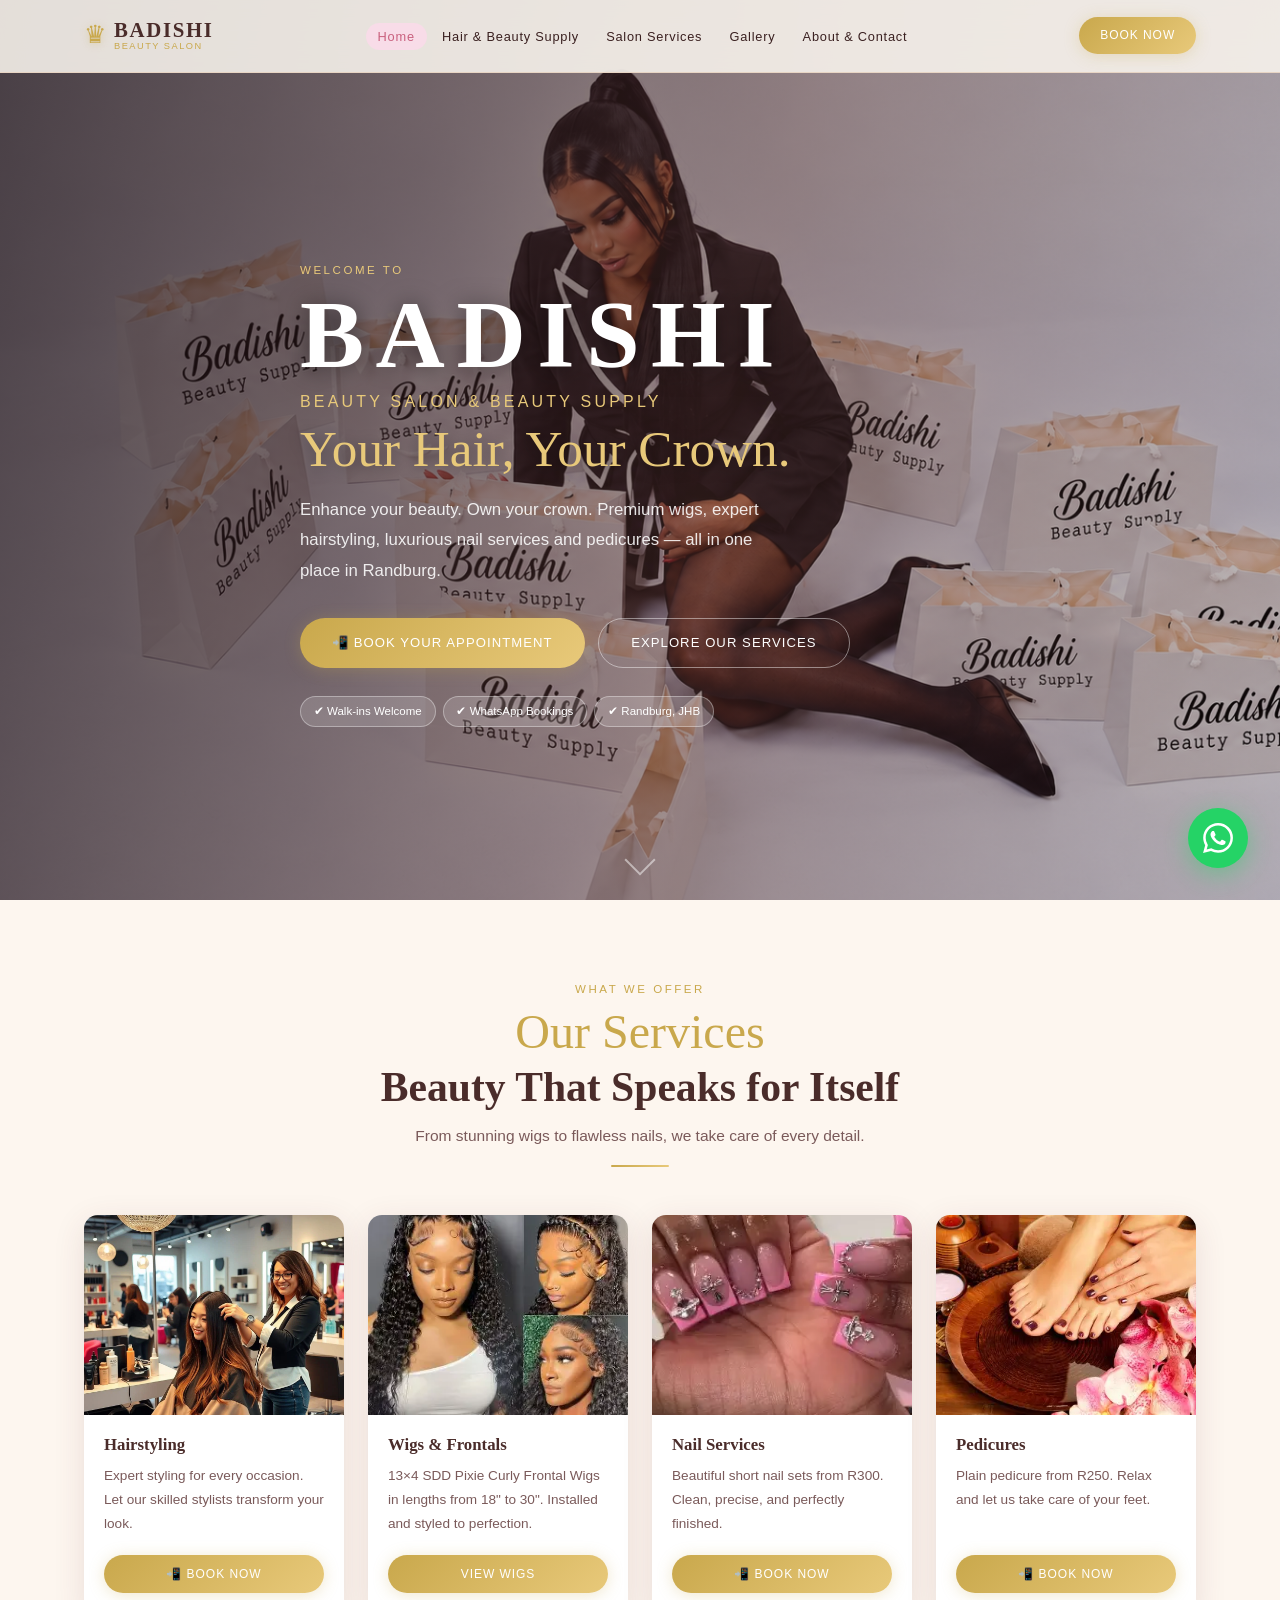
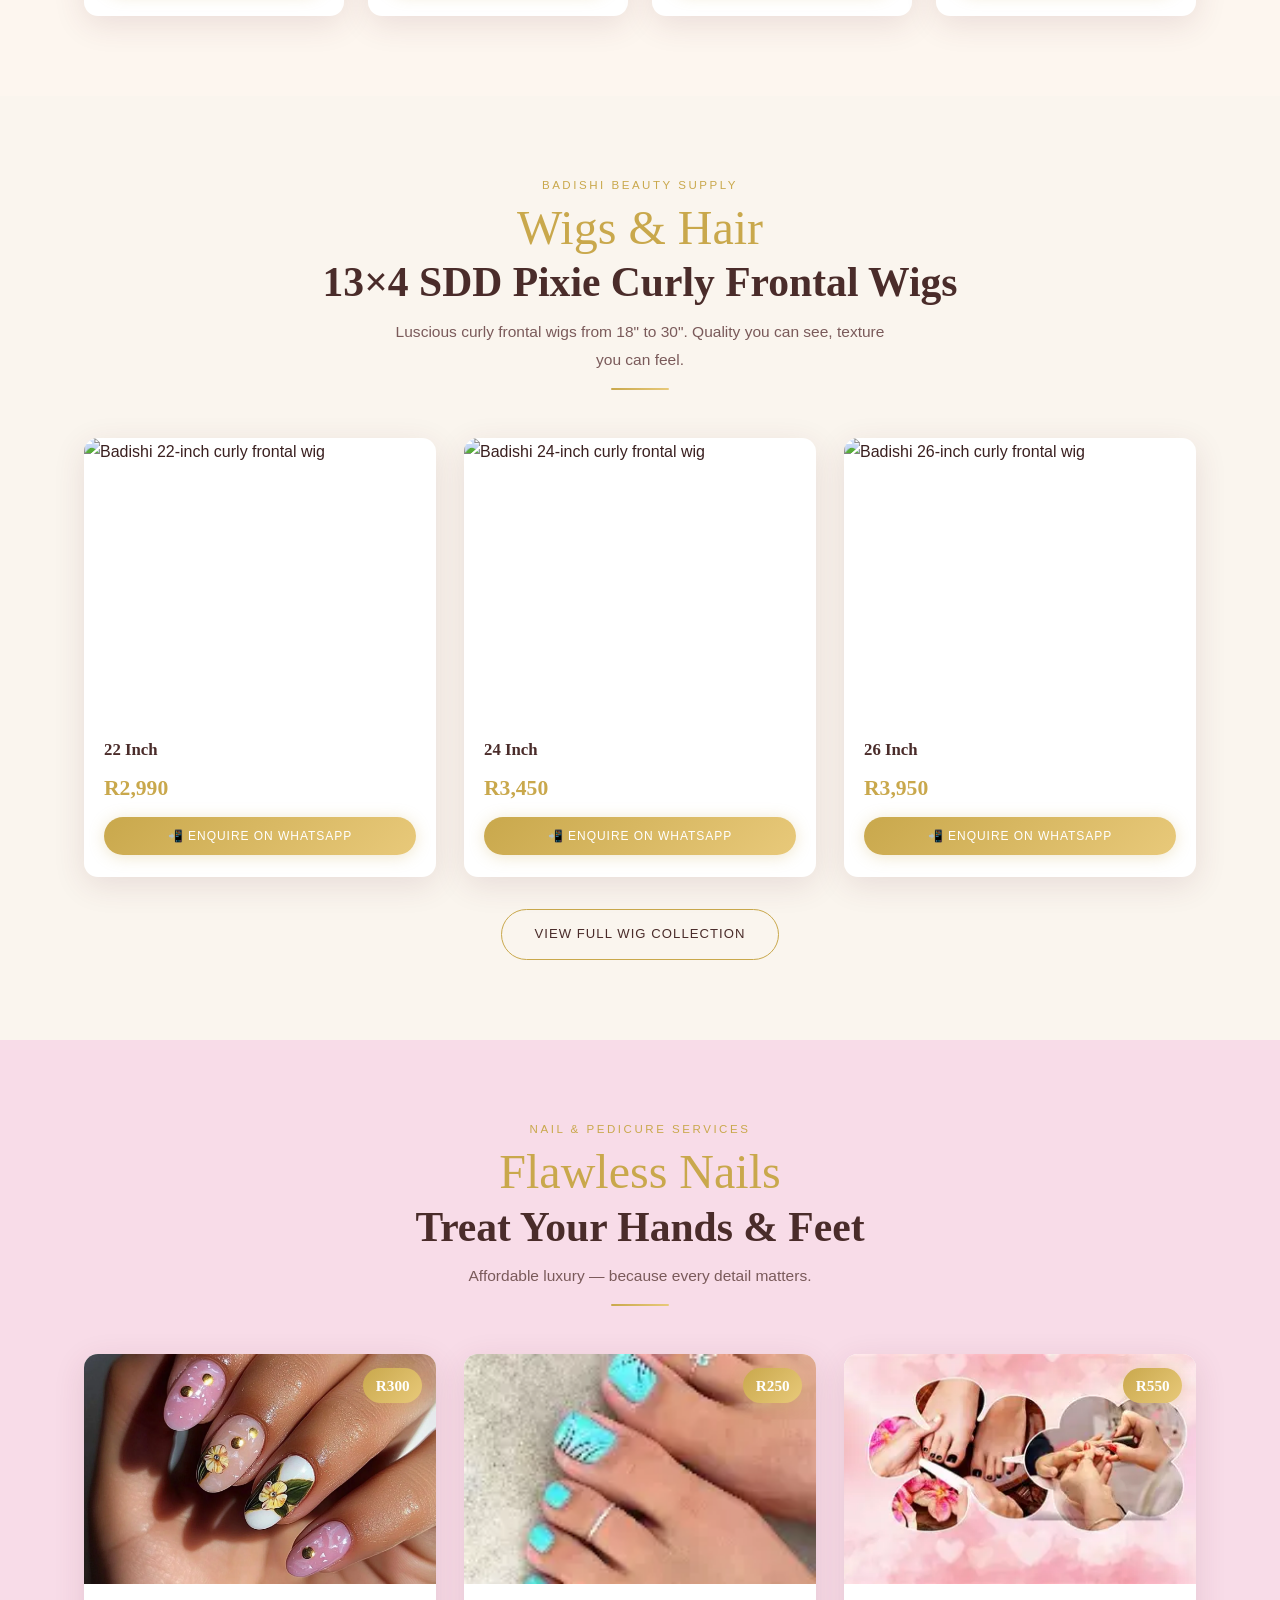
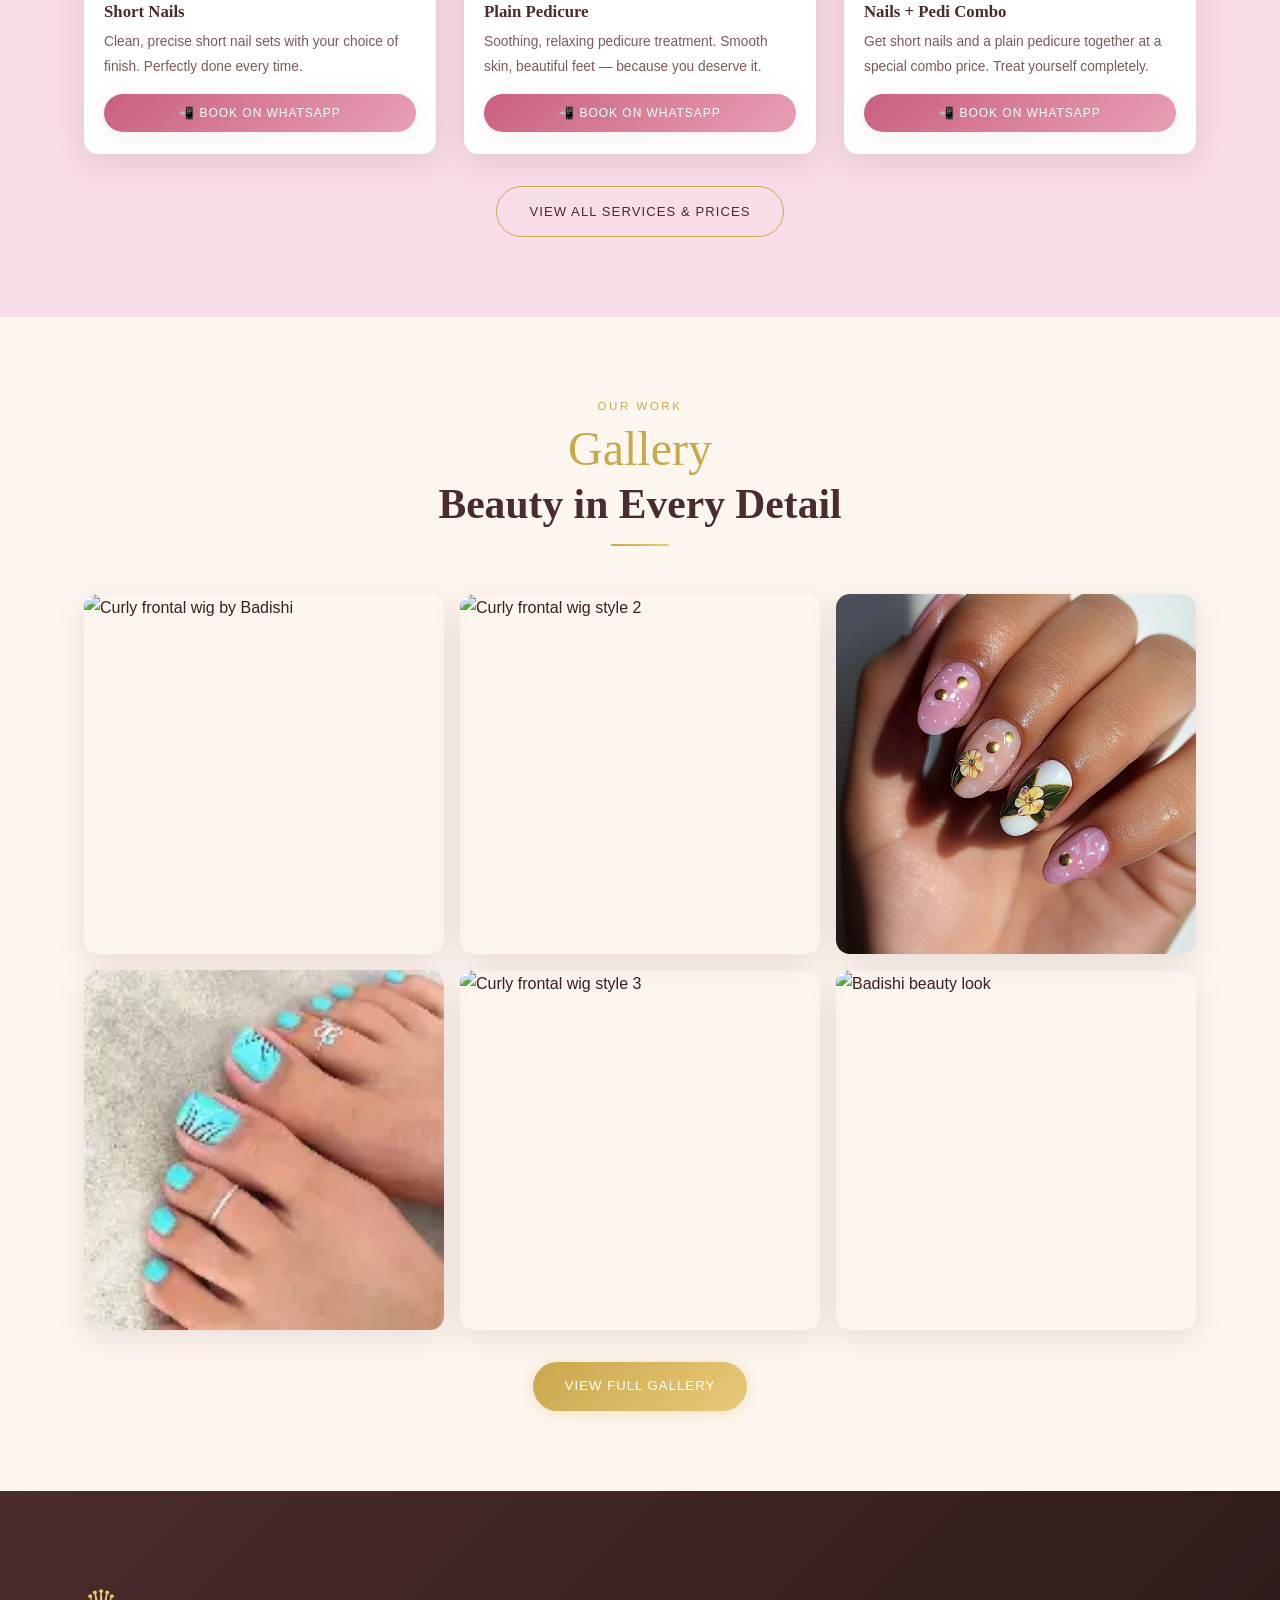
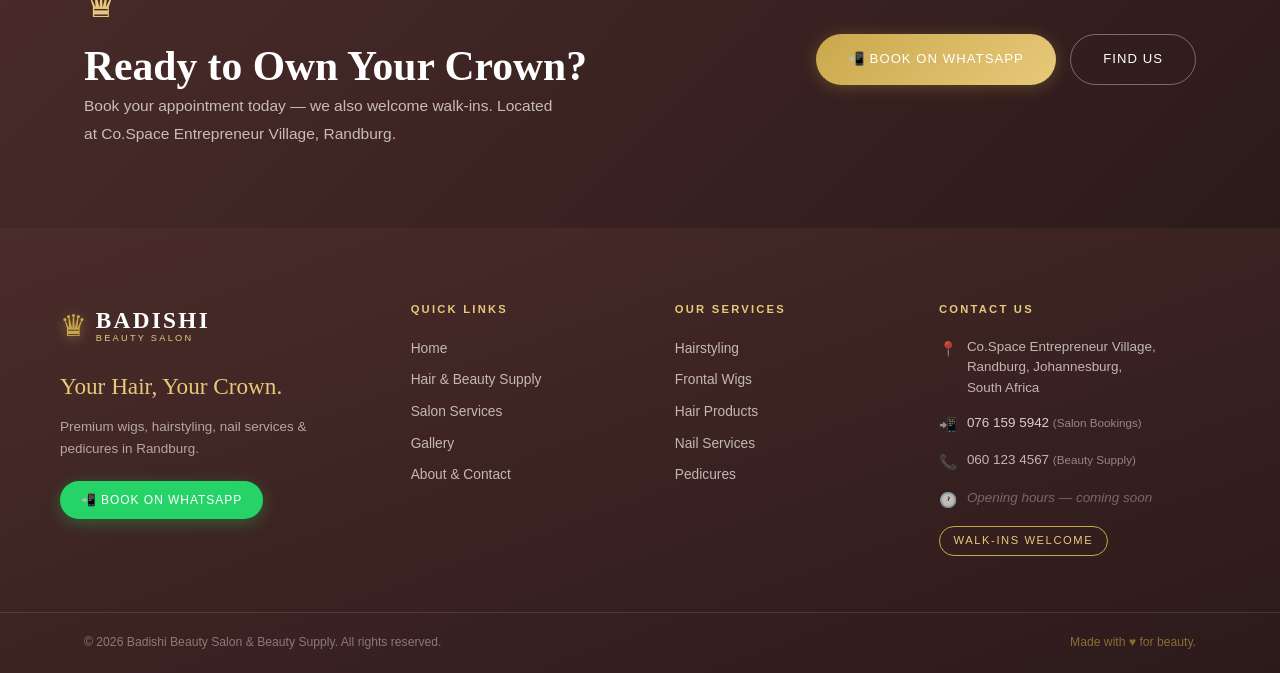
==== commit b872abb3: "Change" ====
--- a/index.html
+++ b/index.html
@@ -2,7 +2,7 @@
 <html lang="en">
 <head>
   <meta charset="UTF-8" />
-  <meta name="viewport" content="width=device-width, initial-scale=1.0" />
+  <meta name="viewport" content="width=device-width, initial-scale=1.0, viewport-fit=cover" />
   <title>Badishi Beauty Salon | Your Hair, Your Crown | Randburg, Johannesburg</title>
   <meta name="description" content="Badishi Beauty Salon & Beauty Supply in Randburg, Johannesburg. Premium wigs, hairstyling, nail services and pedicures. Book via WhatsApp. Walk-ins welcome." />
   <meta name="keywords" content="beauty salon Randburg, wigs Johannesburg, nail services Randburg, pedicure Randburg, Badishi Beauty Salon, hair salon Johannesburg, frontal wigs South Africa" />
--- a/css/style.css
+++ b/css/style.css
@@ -65,7 +65,8 @@
   padding: .82rem 2rem; border-radius: var(--radius-pill);
   font-family: var(--font-sans); font-size: .82rem; font-weight: 500;
   letter-spacing: .08em; text-transform: uppercase; cursor: pointer;
-  transition: all var(--transition); white-space: nowrap; border: none;
+  transition: all var(--transition); white-space: normal; border: none;
+  word-break: keep-all;
 }
 .btn-gold  { background: linear-gradient(135deg,var(--gold),var(--gold-light)); color: #fff; box-shadow: var(--shadow-gold); }
 .btn-gold:hover  { transform: translateY(-2px); box-shadow: 0 6px 24px rgba(201,168,76,.42); }
@@ -128,8 +129,8 @@
 .nav-logo { display: flex; align-items: center; gap: .5rem; }
 .nav-logo .crown { font-size: 1.55rem; color: var(--gold); filter: drop-shadow(0 1px 4px rgba(201,168,76,.4)); }
 .logo-text { display: flex; flex-direction: column; line-height: 1; }
-.logo-main { font-family: var(--font-serif); font-size: 1.3rem; font-weight: 600; letter-spacing: .12em; color: var(--brown); }
-.logo-sub  { font-family: var(--font-sans); font-size: .6rem; letter-spacing: .22em; text-transform: uppercase; color: var(--gold); margin-top: 1px; }
+.logo-main { font-family: var(--font-serif); font-size: 1.3rem; font-weight: 600; letter-spacing: .08em; color: var(--brown); }
+.logo-sub  { font-family: var(--font-sans); font-size: .58rem; letter-spacing: .16em; text-transform: uppercase; color: var(--gold); margin-top: 1px; }
 
 .nav-links { display: flex; align-items: center; gap: .2rem; }
 .nav-links a {
@@ -613,7 +614,7 @@
 .footer-top { display: grid; grid-template-columns: 1.4fr 1fr 1fr 1.3fr; gap: 3rem; padding: 4.5rem 0 3.5rem; }
 .footer-logo { display: flex; align-items: center; gap: .55rem; margin-bottom: .9rem; }
 .footer-logo .crown { font-size: 1.9rem; color: var(--gold); filter: drop-shadow(0 2px 6px rgba(201,168,76,.5)); }
-.footer-logo-main { font-family: var(--font-serif); font-size: 1.45rem; font-weight: 600; letter-spacing: .14em; color: #fff; }
+.footer-logo-main { font-family: var(--font-serif); font-size: 1.45rem; font-weight: 600; letter-spacing: .1em; color: #fff; }
 .footer-logo-sub  { font-family: var(--font-sans); font-size: .58rem; letter-spacing: .24em; text-transform: uppercase; color: var(--gold-light); margin-top: 2px; display: block; }
 .footer-slogan { font-family: var(--font-script); font-size: 1.45rem; color: var(--gold-light); margin-bottom: .5rem; }
 .footer-tagline { font-size: .84rem; color: rgba(253,246,239,.62); line-height: 1.65; max-width: 256px; margin-bottom: 1.3rem; }
@@ -622,7 +623,7 @@
 .footer-links li, .footer-links a { font-size: .86rem; color: rgba(253,246,239,.7); transition: color var(--transition); }
 .footer-links a:hover { color: var(--gold-light); }
 .footer-contact { display: flex; flex-direction: column; gap: .85rem; }
-.fc-item { display: flex; align-items: flex-start; gap: .62rem; font-size: .84rem; color: rgba(253,246,239,.7); line-height: 1.55; }
+.fc-item { display: flex; align-items: flex-start; gap: .62rem; font-size: .84rem; color: rgba(253,246,239,.7); line-height: 1.55; word-break: break-word; overflow-wrap: anywhere; }
 .fc-item a { color: rgba(253,246,239,.82); transition: color var(--transition); }
 .fc-item a:hover { color: var(--gold-light); }
 .fc-icon { font-size: .92rem; flex-shrink: 0; margin-top: 1px; }
@@ -648,38 +649,148 @@
 /* ============================================================
    RESPONSIVE
    ============================================================ */
+
+/* --- Prevent any element from causing horizontal scroll --- */
+html, body {
+  overflow-x: hidden;
+  width: 100%;
+}
+* { max-width: 100%; }
+
+/* ---- Tablet landscape (≤1024px) ------------------------- */
 @media (max-width: 1024px) {
-  .services-grid   { grid-template-columns: repeat(2,1fr); }
-  .svc-card-img    { height: 180px; }
-  .footer-top      { grid-template-columns: 1fr 1fr; gap: 2rem; }
+  .services-grid  { grid-template-columns: repeat(2,1fr); }
+  .svc-card-img   { height: 180px; }
+  .footer-top     { grid-template-columns: 1fr 1fr; gap: 2rem; }
   .footer-top .footer-brand { grid-column: 1/-1; }
-  .info-strip      { grid-template-columns: repeat(2,1fr); }
-}
+  .info-strip     { grid-template-columns: repeat(2,1fr); }
+}
+
+/* ---- Tablet portrait (≤960px) --------------------------- */
 @media (max-width: 960px) {
   .nav-links, .nav-cta { display: none; }
   .hamburger { display: flex; }
-  .hero-inner { padding: 3.5rem 0 3rem; }
-  .hero-desc  { max-width: 100%; }
-  .wigs-grid, .nails-grid, .products-grid, .svc-full-grid { grid-template-columns: repeat(2,1fr); }
+
+  /* hero */
+  .hero-inner   { padding: 3.5rem 0 3rem; }
+  .hero-desc    { max-width: 100%; }
+  .hero-brand-main { font-size: clamp(2.6rem,10vw,4rem); }
+
+  /* grids */
+  .wigs-grid, .nails-grid, .products-grid,
+  .svc-full-grid  { grid-template-columns: repeat(2,1fr); }
   .gal-prev-grid, .gallery-grid { grid-template-columns: repeat(2,1fr); }
+
+  /* about/contact */
   .about-story-inner, .contact-grid { grid-template-columns: 1fr; gap: 2.5rem; }
   .info-cards-grid   { grid-template-columns: repeat(2,1fr); }
   .placeholders-grid { grid-template-columns: repeat(2,1fr); }
 }
+
+/* ---- Mobile (≤640px) ------------------------------------ */
 @media (max-width: 640px) {
-  .wigs-grid, .nails-grid, .products-grid, .svc-full-grid { grid-template-columns: 1fr; }
-  .cta-inner, .walkin-inner { flex-direction: column; text-align: center; }
-  .cta-actions { justify-content: center; }
-  .footer-top { grid-template-columns: 1fr; gap: 2rem; padding: 3rem 0 2.5rem; }
-  .footer-bottom-inner { flex-direction: column; text-align: center; }
-  .ps-divider { display: none; }
-  .info-strip { grid-template-columns: 1fr; }
-  .info-cards-grid { grid-template-columns: 1fr; }
-}
-@media (max-width: 480px) {
-  .gallery-grid { gap: .7rem; }
-  .gal-prev-grid { grid-template-columns: repeat(2,1fr); }
-  .lb-nav.lb-prev { left: .5rem; }
-  .lb-nav.lb-next { right: .5rem; }
-  .wa-float { bottom: 1.25rem; right: 1.25rem; width: 54px; height: 54px; }
-}
+  /* global padding */
+  .section    { padding: 3rem 0; }
+  .section-sm { padding: 2rem 0; }
+  .container  { padding: 0 1rem; }
+
+  /* hero */
+  .hero-inner        { padding: 2.5rem 0 2.5rem; }
+  .hero-brand-main   { font-size: clamp(2.2rem,12vw,3.2rem); letter-spacing: .06em; }
+  .hero-brand-sub    { font-size: .72rem; letter-spacing: .12em; }
+  .hero-slogan       { font-size: clamp(1.7rem,8vw,2.4rem); }
+  .hero-desc         { font-size: .92rem; }
+  .hero-actions      { flex-direction: column; align-items: flex-start; gap: .7rem; }
+  .hero-actions .btn { width: 100%; justify-content: center; }
+  .hero-badges       { gap: .35rem; }
+  .badge             { font-size: .68rem; }
+
+  /* section headings */
+  .sec-header     { margin-bottom: 2rem; }
+  .script         { font-size: clamp(1.6rem,7vw,2.4rem); }
+  h2              { font-size: clamp(1.4rem,6vw,2rem); }
+
+  /* buttons — prevent overflow */
+  .btn          { font-size: .78rem; padding: .75rem 1.4rem; letter-spacing: .04em; }
+  .btn-sm       { font-size: .72rem; padding: .5rem 1rem; }
+
+  /* grids → single column */
+  .services-grid,
+  .wigs-grid, .nails-grid,
+  .products-grid, .svc-full-grid { grid-template-columns: 1fr; }
+
+  /* gallery stays 2-col on mobile */
+  .gal-prev-grid  { grid-template-columns: repeat(2,1fr); gap: .6rem; }
+  .gallery-grid   { grid-template-columns: repeat(2,1fr); gap: .6rem; }
+
+  /* cta / walkin banners */
+  .cta-banner     { padding: 2.5rem 0; }
+  .cta-inner      { flex-direction: column; text-align: center; gap: 1.5rem; }
+  .cta-actions    { justify-content: center; flex-direction: column; align-items: center; width: 100%; }
+  .cta-actions .btn { width: 100%; max-width: 320px; }
+  .walkin-inner   { flex-direction: column; text-align: center; gap: 1.25rem; }
+  .walkin-banner  { padding: 2.5rem 0; }
+
+  /* price strip */
+  .ps-divider   { display: none; }
+  .price-strip-inner { gap: 1.25rem; }
+
+  /* info strip */
+  .info-strip   { grid-template-columns: 1fr; gap: 1rem; }
+
+  /* info cards */
+  .info-cards-grid    { grid-template-columns: 1fr 1fr; gap: 1rem; }
+  .placeholders-grid  { grid-template-columns: 1fr 1fr; gap: 1rem; }
+
+  /* about/contact */
+  .about-story-inner { gap: 2rem; }
+  .contact-grid      { gap: 2rem; }
+
+  /* footer */
+  .footer-top    { grid-template-columns: 1fr; gap: 1.75rem; padding: 2.5rem 0 2rem; }
+  .footer-logo-main  { font-size: 1.2rem; }
+  .footer-col-title  { margin-bottom: .7rem; }
+  .footer-bottom-inner { flex-direction: column; text-align: center; gap: .4rem; }
+  .footer-bottom { padding: 1rem 0; }
+
+  /* table — allow scroll */
+  .table-wrap   { overflow-x: auto; -webkit-overflow-scrolling: touch; }
+
+  /* service card image height */
+  .svc-card-img     { height: 180px; }
+  .svc-full-img     { height: 200px; }
+  .wig-img          { height: 240px; }
+  .nail-img         { height: 200px; }
+}
+
+/* ---- Small phones (≤430px) ------------------------------ */
+@media (max-width: 430px) {
+  .container  { padding: 0 .85rem; }
+
+  /* hero text */
+  .hero-brand-main { font-size: clamp(2rem,11vw,2.8rem); }
+  .hero-slogan     { font-size: clamp(1.5rem,7.5vw,2.1rem); }
+  .hero-desc       { font-size: .88rem; }
+
+  /* gallery stays 2 col but tighter */
+  .gal-prev-grid, .gallery-grid { gap: .45rem; }
+
+  /* info cards single col on tiny screens */
+  .info-cards-grid    { grid-template-columns: 1fr; }
+  .placeholders-grid  { grid-template-columns: 1fr; }
+
+  /* footer */
+  .footer-logo-main  { font-size: 1.1rem; letter-spacing: .08em; }
+  .footer-logo-sub   { letter-spacing: .14em; }
+  .footer-slogan     { font-size: 1.25rem; }
+  .fc-item           { font-size: .8rem; }
+
+  /* lightbox nav closer to edge */
+  .lb-nav.lb-prev { left: .35rem; }
+  .lb-nav.lb-next { right: .35rem; }
+  .lb-nav         { width: 40px; height: 40px; font-size: 1.4rem; }
+
+  /* float button */
+  .wa-float { bottom: 1rem; right: 1rem; width: 50px; height: 50px; }
+  .wa-float svg { width: 26px; height: 26px; }
+}
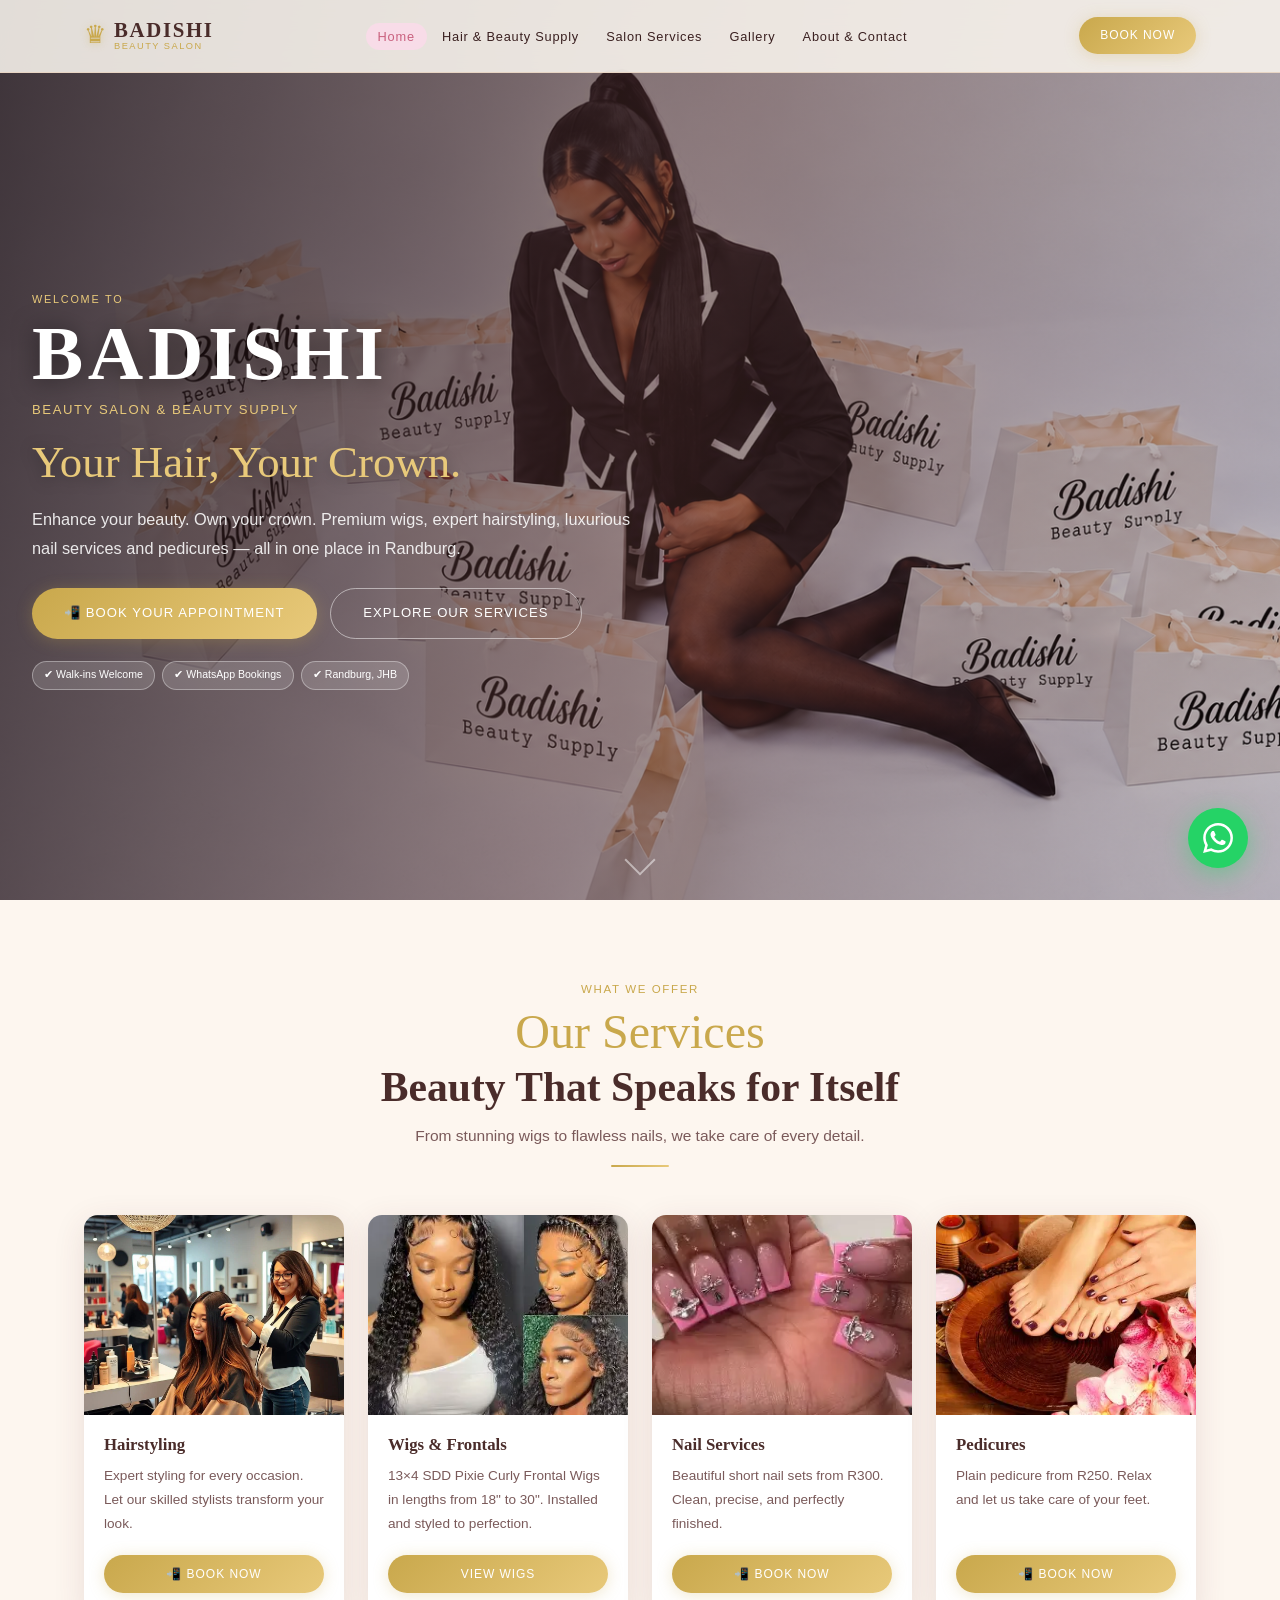
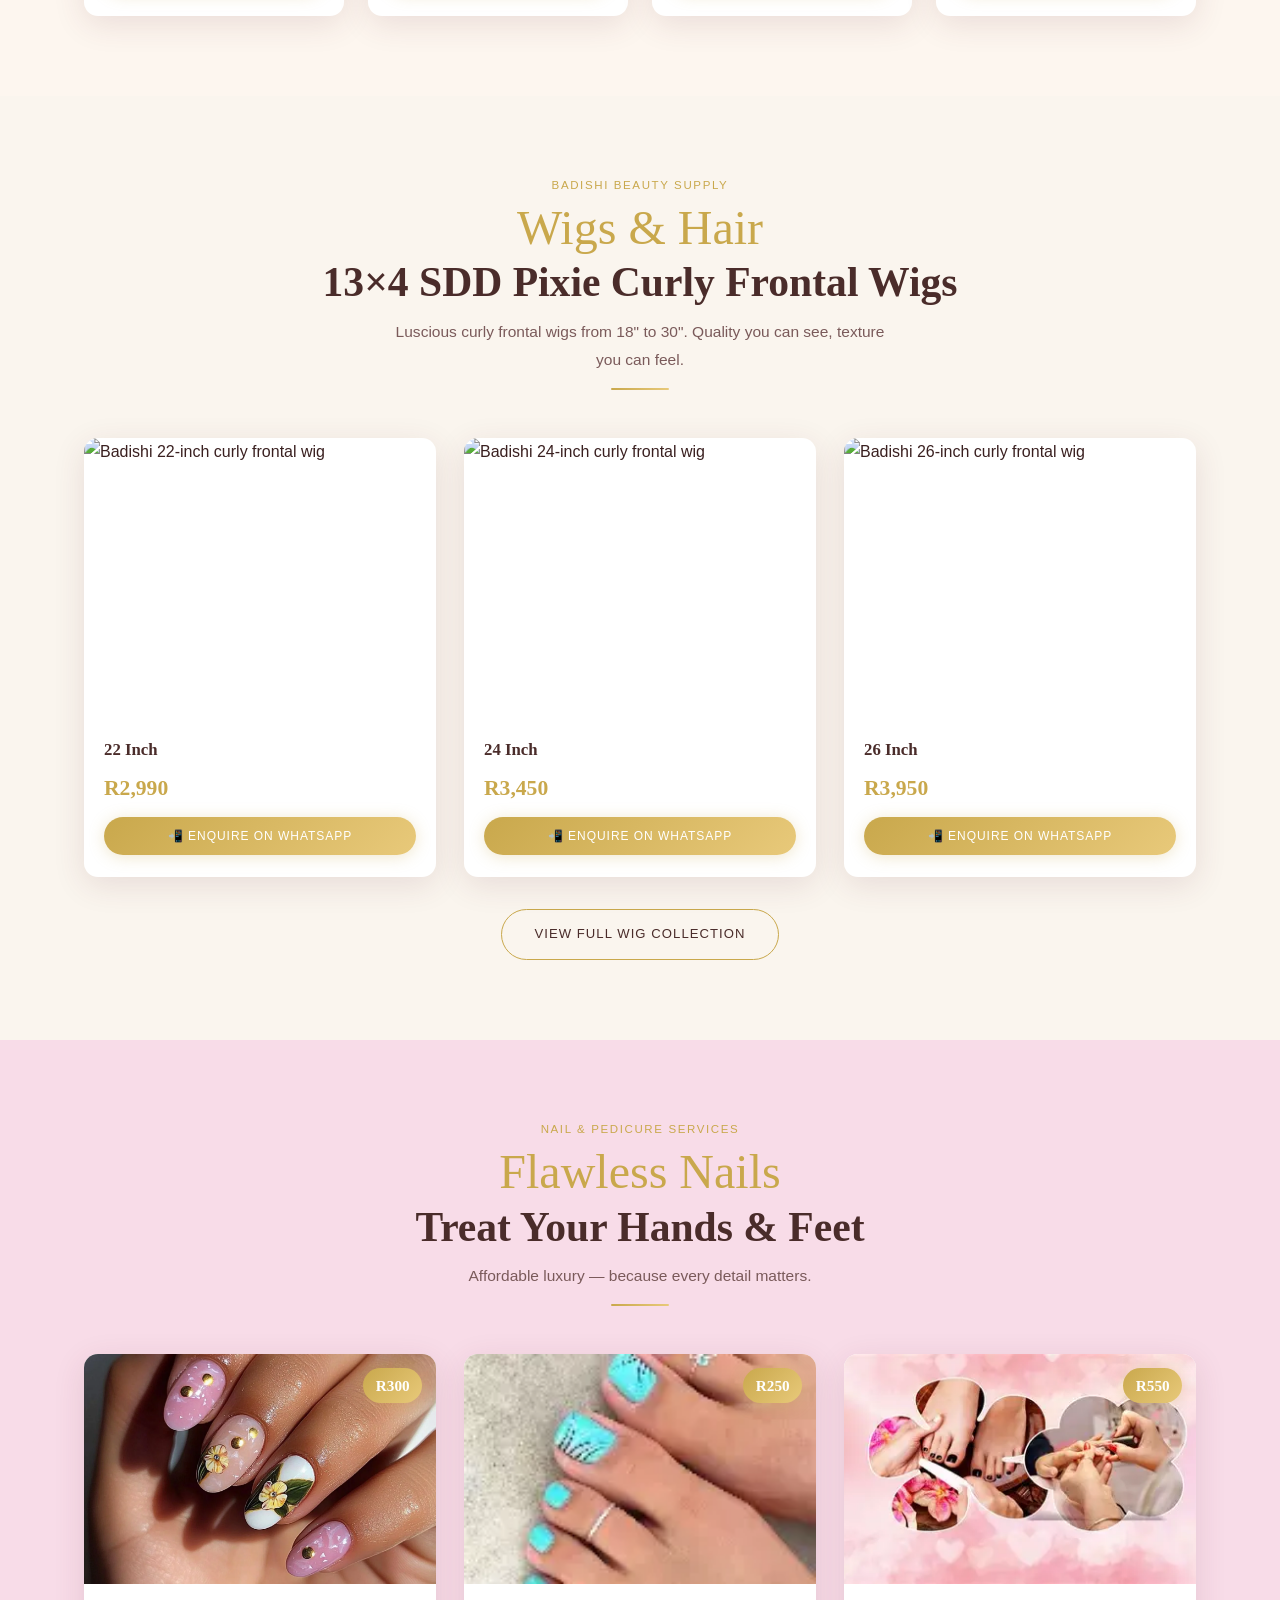
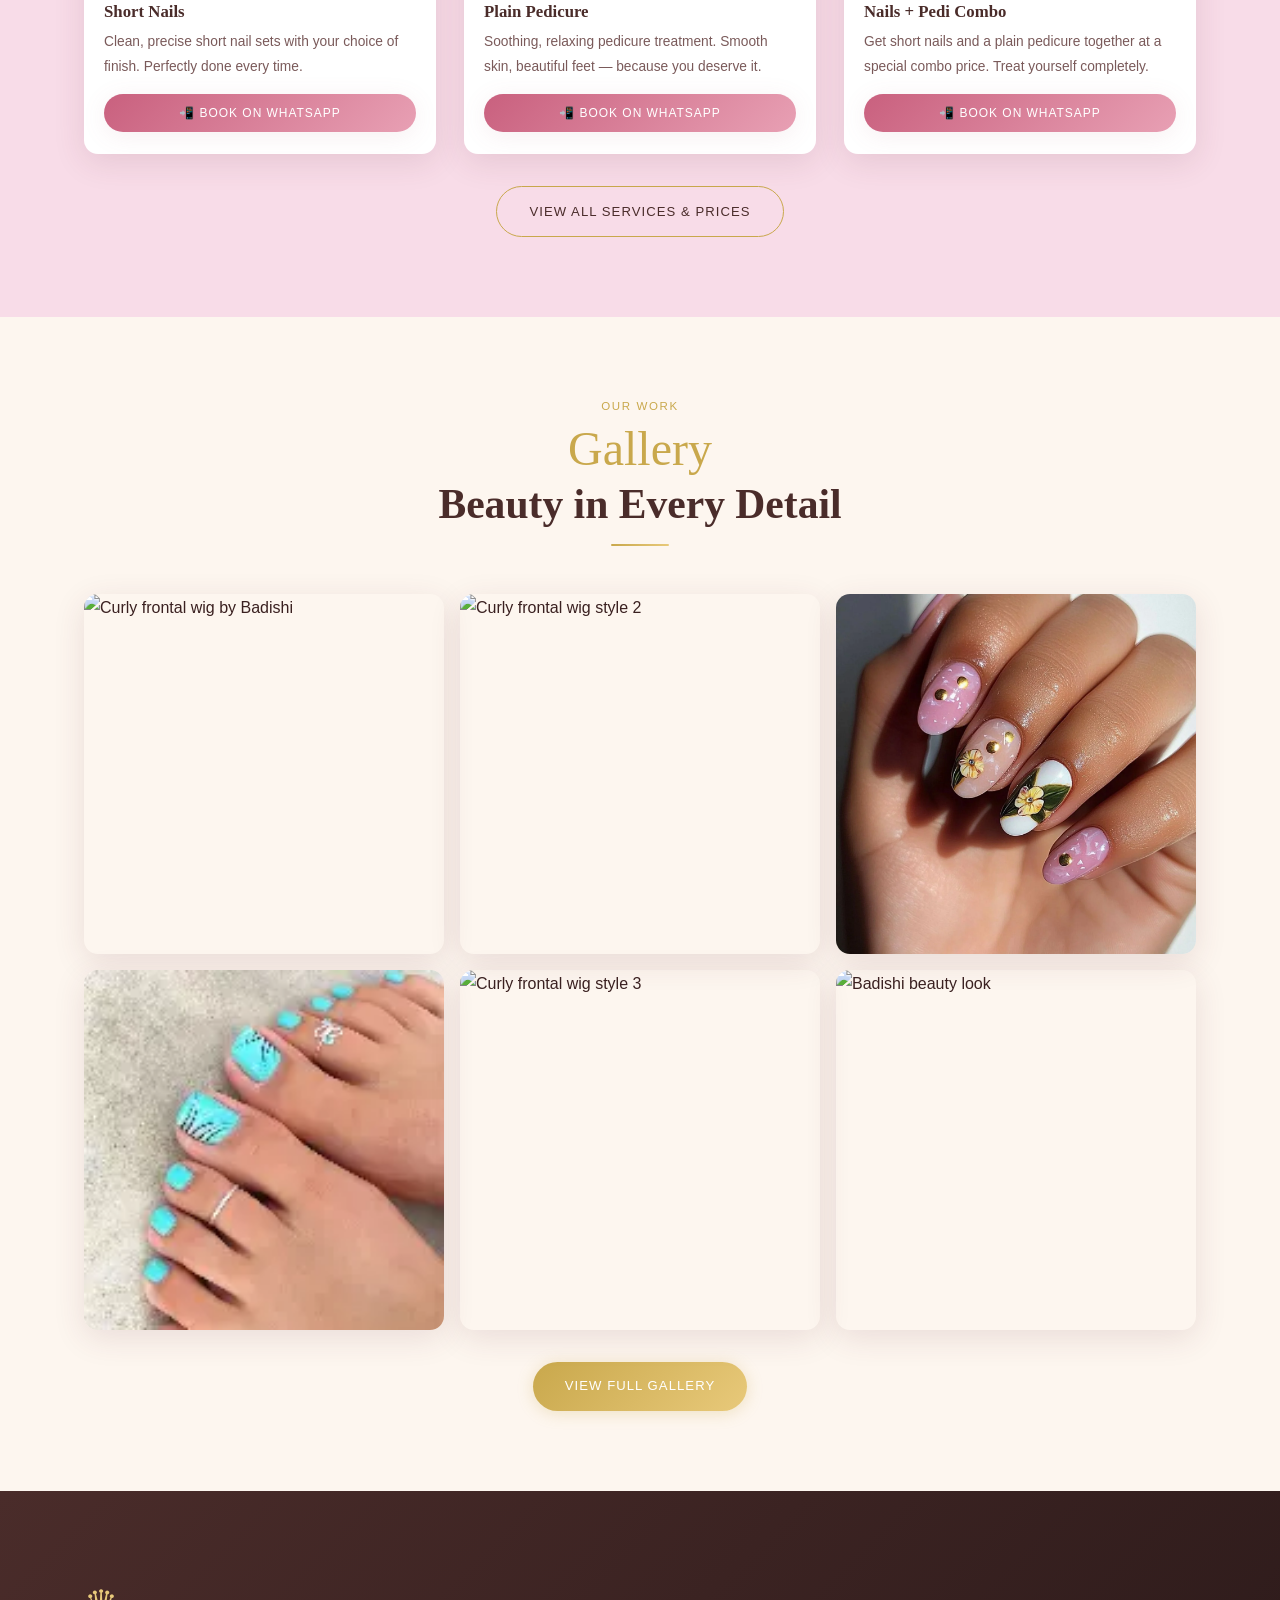
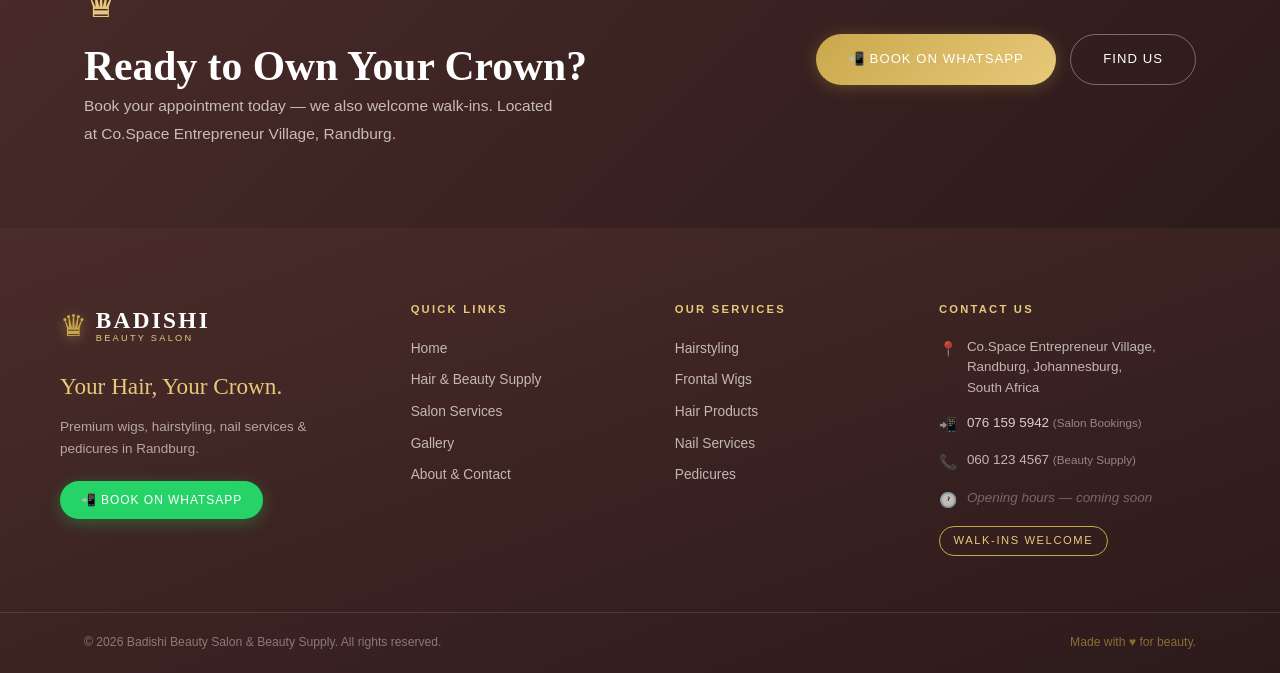
==== commit e116afde: "kat" ====
--- a/index.html
+++ b/index.html
@@ -76,18 +76,18 @@
     <!-- ===================== HERO ===================== -->
     <section class="hero" aria-label="Welcome to Badishi Beauty Salon">
 
-      <!-- Background image + overlay -->
+      <!-- Background image + overlay (KAT.png — unchanged) -->
       <div class="hero-bg" role="img" aria-label="Badishi Beauty Salon hero image"></div>
 
-      <div class="container hero-inner">
+      <div class="hero-inner">
         <!-- Content -->
         <div class="hero-content anim-fadeup">
-          <span class="eyebrow" style="color:var(--gold-light);">Welcome to</span>
-          <div class="hero-brand">
-            <span class="hero-brand-main">BADISHI</span>
-            <span class="hero-brand-sub">Beauty Salon &amp; Beauty Supply</span>
-          </div>
-          <span class="hero-slogan">Your Hair, Your Crown.</span>
+          <p class="hero-eyebrow">Welcome to</p>
+          <h1 class="hero-title">
+            <span class="hero-title-main">BADISHI</span>
+            <span class="hero-title-sub">Beauty Salon &amp; Beauty Supply</span>
+          </h1>
+          <p class="hero-slogan">Your Hair, Your Crown.</p>
           <p class="hero-desc">
             Enhance your beauty. Own your crown. Premium wigs, expert hairstyling,
             luxurious nail services and pedicures — all in one place in Randburg.
@@ -98,16 +98,15 @@
                class="btn btn-gold" aria-label="Book appointment via WhatsApp">
               📲 Book Your Appointment
             </a>
-            <a href="services.html" class="btn btn-outline"
-               style="border-color:rgba(255,255,255,.45);color:#fff;">
+            <a href="services.html" class="btn btn-hero-outline">
               Explore Our Services
             </a>
           </div>
-          <div class="hero-badges">
-            <span class="badge">✔ Walk-ins Welcome</span>
-            <span class="badge">✔ WhatsApp Bookings</span>
-            <span class="badge">✔ Randburg, JHB</span>
-          </div>
+          <ul class="hero-badges">
+            <li class="badge">✔ Walk-ins Welcome</li>
+            <li class="badge">✔ WhatsApp Bookings</li>
+            <li class="badge">✔ Randburg, JHB</li>
+          </ul>
         </div>
       </div>
 
--- a/css/style.css
+++ b/css/style.css
@@ -41,8 +41,8 @@
 
 /* --- Reset ----------------------------------------------- */
 *, *::before, *::after { box-sizing: border-box; margin: 0; padding: 0; }
-html { scroll-behavior: smooth; font-size: 16px; }
-body { font-family: var(--font-sans); background: var(--ivory); color: var(--text); line-height: 1.7; -webkit-font-smoothing: antialiased; }
+html { scroll-behavior: smooth; font-size: 16px; overflow-x: hidden; }
+body { font-family: var(--font-sans); background: var(--ivory); color: var(--text); line-height: 1.7; -webkit-font-smoothing: antialiased; overflow-x: hidden; }
 img  { max-width: 100%; height: auto; display: block; }
 a    { color: inherit; text-decoration: none; }
 ul   { list-style: none; }
@@ -56,7 +56,7 @@
 p  { color: var(--text-light); line-height: 1.8; font-size: .97rem; }
 
 .script { font-family: var(--font-script); color: var(--gold); font-size: clamp(1.9rem,4vw,3rem); font-weight: 400; display: block; line-height: 1.1; }
-.eyebrow { font-family: var(--font-sans); font-size: .72rem; font-weight: 500; letter-spacing: .22em; text-transform: uppercase; color: var(--gold); display: block; margin-bottom: .4rem; }
+.eyebrow { font-family: var(--font-sans); font-size: .72rem; font-weight: 500; letter-spacing: .14em; text-transform: uppercase; color: var(--gold); display: block; margin-bottom: .4rem; }
 .eyebrow-light { color: var(--gold-light); }
 
 /* --- Buttons --------------------------------------------- */
@@ -124,7 +124,7 @@
   transition: background var(--transition), border-color var(--transition), box-shadow var(--transition);
 }
 .navbar.scrolled { background: rgba(250,245,238,.97); border-bottom-color: var(--border); box-shadow: 0 2px 20px rgba(100,40,60,.08); }
-.nav-inner { display: flex; align-items: center; justify-content: space-between; height: 100%; }
+.nav-inner { display: flex; align-items: center; justify-content: space-between; height: 100%; gap: .5rem; min-width: 0; }
 
 .nav-logo { display: flex; align-items: center; gap: .5rem; }
 .nav-logo .crown { font-size: 1.55rem; color: var(--gold); filter: drop-shadow(0 1px 4px rgba(201,168,76,.4)); }
@@ -191,16 +191,25 @@
 
 /* ============================================================
    HERO — full-screen background image (KAT.png)
-   ============================================================ */
+   Mobile-first, no-clip from 320 px upward.
+   ============================================================ */
+
+/* -- Outer shell ------------------------------------------ */
 .hero {
+  position: relative;
+  /* use width/max-width, not just min-height, so the flex
+     child never escapes the viewport */
+  width: 100%;
+  max-width: 100vw;
   min-height: 100vh;
-  position: relative;
+  min-height: 100svh;
   display: flex;
-  align-items: center;
+  align-items: flex-start;   /* top-align so tall content scrolls naturally */
   padding-top: var(--nav-h);
   overflow: hidden;
 }
 
+/* -- Background photo ------------------------------------- */
 .hero-bg {
   position: absolute;
   inset: 0;
@@ -210,100 +219,222 @@
   background-repeat: no-repeat;
   z-index: 0;
 }
-
 .hero-bg::after {
   content: '';
   position: absolute;
   inset: 0;
   background: linear-gradient(
     105deg,
-    rgba(20, 8, 12, 0.75) 0%,
-    rgba(74, 44, 42, 0.55) 55%,
-    rgba(20, 8, 10, 0.28) 100%
+    rgba(20,8,12,.80) 0%,
+    rgba(74,44,42,.58) 50%,
+    rgba(20,8,10,.25) 100%
   );
 }
 
+/* -- Inner wrapper ----------------------------------------
+   padding creates the horizontal safe zone.
+   width: 100% + box-sizing: border-box = exact viewport width.
+   No max-width here — that goes on .hero-content only.
+------------------------------------------------------------- */
 .hero-inner {
   position: relative;
   z-index: 1;
-  padding: 5rem 0 4rem;
-  max-width: 680px;
-}
-
-.hero-content { width: 100%; }
-.hero-brand   { margin: .3rem 0 .4rem; }
-
-.hero-brand-main {
+  width: 100%;
+  box-sizing: border-box;
+  padding: 3rem 1.25rem 3.5rem;
+}
+
+/* -- Content column ---------------------------------------
+   width: 100% fills the padding box of .hero-inner.
+   max-width caps it wide screens.
+------------------------------------------------------------- */
+.hero-content {
+  width: 100%;
+  max-width: 600px;
+  box-sizing: border-box;
+}
+
+/* -- Eyebrow ---------------------------------------------- */
+.hero-eyebrow {
+  display: block;
+  font-family: var(--font-sans);
+  font-size: .68rem;
+  font-weight: 500;
+  letter-spacing: .16em;
+  text-transform: uppercase;
+  color: var(--gold-light);
+  margin: 0 0 .4rem;
+}
+
+/* -- Headline (h1) ----------------------------------------
+   font-size: inherit resets the global h1 rule so the
+   child spans control their own sizes.
+------------------------------------------------------------- */
+.hero-title {
+  font-size: inherit;          /* override global h1 clamp */
+  line-height: 1;
+  margin: 0 0 .85rem;
+}
+
+/* BADISHI — purely pixel-based on mobile to prevent any
+   vw overflow on 320 px where 1vw = 3.2 px               */
+.hero-title-main {
+  display: block;
   font-family: var(--font-serif);
-  font-size: clamp(3.4rem, 8vw, 6rem);
   font-weight: 600;
-  letter-spacing: .12em;
-  line-height: 1;
-  display: block;
+  font-size: 2.25rem;          /* 36 px — safe on 320 px   */
+  letter-spacing: .04em;
+  line-height: 1.0;
   color: #fff;
   text-shadow: 0 2px 24px rgba(0,0,0,.5);
 }
 
-.hero-brand-sub {
+/* Beauty Salon & Beauty Supply */
+.hero-title-sub {
   display: block;
   font-family: var(--font-sans);
-  font-size: clamp(.82rem, 1.5vw, 1rem);
-  font-weight: 400;
-  letter-spacing: .2em;
+  font-size: .65rem;
+  font-weight: 500;
+  letter-spacing: .1em;
   text-transform: uppercase;
   color: var(--gold-light);
-  margin-top: .3rem;
-}
-
+  margin-top: .45rem;
+  line-height: 1.45;
+  word-break: break-word;
+  overflow-wrap: break-word;
+}
+
+/* Your Hair, Your Crown.
+   Script glyphs are wider than their em → keep font-size
+   small enough that the full string fits in ~292 px        */
 .hero-slogan {
+  display: block;
   font-family: var(--font-script);
-  font-size: clamp(2rem, 4.5vw, 3.2rem);
+  font-size: 1.55rem;          /* 24.8 px — fits on 320 px */
   color: var(--gold-light);
-  display: block;
-  margin-bottom: 1.1rem;
-  line-height: 1.1;
+  line-height: 1.3;
+  margin: 0 0 .9rem;
   text-shadow: 0 2px 16px rgba(0,0,0,.35);
 }
 
+/* -- Description ------------------------------------------ */
 .hero-desc {
-  font-size: 1.05rem;
-  max-width: 480px;
-  margin-bottom: 2rem;
+  font-size: .88rem;
+  line-height: 1.75;
   color: rgba(255,255,255,.88);
-  line-height: 1.8;
-}
-
-.hero-actions { display: flex; flex-wrap: wrap; gap: .85rem; margin-bottom: 1.75rem; }
-
-.hero-badges { display: flex; flex-wrap: wrap; gap: .45rem; }
+  margin: 0 0 1.6rem;
+  word-break: break-word;
+  overflow-wrap: break-word;
+}
+
+/* -- Buttons: stacked full-width on mobile ---------------- */
+.hero-actions {
+  display: flex;
+  flex-direction: column;
+  gap: .65rem;
+  margin-bottom: 1.4rem;
+  width: 100%;
+  box-sizing: border-box;
+}
+.hero-actions .btn {
+  width: 100%;
+  justify-content: center;
+  text-align: center;
+  /* Tighter spacing on mobile to prevent overflow at 320px */
+  padding: .75rem 1rem;
+  font-size: .76rem;
+  letter-spacing: .04em;
+}
+
+/* White-border outline for hero (dark overlay bg) */
+.btn-hero-outline {
+  background: transparent;
+  color: #fff;
+  border: 1.5px solid rgba(255,255,255,.5);
+}
+.btn-hero-outline:hover {
+  background: rgba(255,255,255,.12);
+  border-color: #fff;
+  transform: translateY(-2px);
+}
+
+/* -- Badges ----------------------------------------------- */
+.hero-badges {
+  display: flex;
+  flex-wrap: wrap;
+  gap: .45rem;
+  list-style: none;
+  margin: 0;
+  padding: 0;
+  width: 100%;
+  box-sizing: border-box;
+}
 .badge {
-  font-size: .72rem; font-weight: 500; color: #fff;
+  font-family: var(--font-sans);
+  font-size: .66rem;
+  font-weight: 500;
+  color: #fff;
   background: rgba(255,255,255,.15);
   border: 1px solid rgba(255,255,255,.35);
   border-radius: var(--radius-pill);
-  padding: .28rem .8rem;
+  padding: .28rem .7rem;
   backdrop-filter: blur(6px);
-}
-
-.hero-img-wrap { display: none; }
-
-.img-badge {
-  position: absolute; bottom: -1.2rem; right: -0.8rem; z-index: 2;
-  background: linear-gradient(135deg,var(--gold),var(--gold-light));
-  color: #fff; border-radius: var(--radius-pill);
-  padding: .48rem 1.1rem; display: flex; align-items: center; gap: .4rem;
-  font-family: var(--font-serif); font-size: .92rem; font-weight: 600;
-  box-shadow: var(--shadow-gold);
-}
-
-.scroll-hint { position: absolute; bottom: 1.8rem; left: 50%; transform: translateX(-50%); z-index: 1; }
+  white-space: nowrap;
+}
+
+/* -- Scroll hint: hidden on mobile so it never overlaps --- */
+.scroll-hint { display: none; }
 .scroll-hint span {
   display: block; width: 22px; height: 22px;
   border-right: 2px solid rgba(255,255,255,.65);
   border-bottom: 2px solid rgba(255,255,255,.65);
-  transform: rotate(45deg); animation: bounce 1.5s ease infinite; opacity: .75;
-}
-@keyframes bounce { 0%,100% { transform: rotate(45deg) translateY(0); } 50% { transform: rotate(45deg) translateY(6px); } }
+  transform: rotate(45deg);
+  animation: bounce 1.5s ease infinite;
+  opacity: .75;
+}
+@keyframes bounce {
+  0%,100% { transform: rotate(45deg) translateY(0); }
+  50%      { transform: rotate(45deg) translateY(6px); }
+}
+
+/* -- ≥ 480 px: slightly larger type ----------------------- */
+@media (min-width: 480px) {
+  .hero-inner        { padding-left: 1.75rem; padding-right: 1.75rem; }
+  .hero-title-main   { font-size: clamp(2.25rem, 8vw, 4rem); }
+  .hero-slogan       { font-size: clamp(1.55rem, 5.5vw, 2.2rem); }
+}
+
+/* -- ≥ 640 px: side-by-side buttons, scroll hint, more space */
+@media (min-width: 640px) {
+  .hero {
+    align-items: center;       /* re-centre vertically at wider breakpoint */
+  }
+  .hero-inner        { padding: 4rem 2rem 4rem; }
+  .hero-title-main   { font-size: clamp(2.8rem, 7vw, 5rem); }
+  .hero-slogan       { font-size: clamp(1.8rem, 4.5vw, 2.8rem); }
+  .hero-desc         { font-size: .95rem; }
+  .hero-actions      { flex-direction: row; flex-wrap: wrap; width: auto; gap: .85rem; }
+  .hero-actions .btn { 
+    width: auto;
+    padding: .82rem 2rem;
+    font-size: .82rem;
+    letter-spacing: .08em;
+  }
+  .scroll-hint {
+    display: block;
+    position: absolute; bottom: 1.8rem; left: 50%;
+    transform: translateX(-50%); z-index: 1;
+  }
+}
+
+/* -- ≥ 960 px: large display headline --------------------- */
+@media (min-width: 960px) {
+  .hero-inner      { padding: 5rem 2rem 4.5rem; }
+  .hero-title-main { font-size: clamp(3.5rem, 6vw, 6rem); letter-spacing: .06em; }
+  .hero-title-sub  { font-size: .82rem; letter-spacing: .12em; }
+  .hero-slogan     { font-size: clamp(2.2rem, 3.5vw, 3.2rem); }
+  .hero-desc       { font-size: 1.02rem; }
+}
 
 /* ============================================================
    HOMEPAGE SECTIONS
@@ -610,7 +741,7 @@
 /* ============================================================
    FOOTER
    ============================================================ */
-.footer { background: linear-gradient(160deg,var(--brown),var(--charcoal)); color: var(--cream); }
+.footer { background: linear-gradient(160deg,var(--brown),var(--charcoal)); color: var(--cream); overflow: hidden; }
 .footer-top { display: grid; grid-template-columns: 1.4fr 1fr 1fr 1.3fr; gap: 3rem; padding: 4.5rem 0 3.5rem; }
 .footer-logo { display: flex; align-items: center; gap: .55rem; margin-bottom: .9rem; }
 .footer-logo .crown { font-size: 1.9rem; color: var(--gold); filter: drop-shadow(0 2px 6px rgba(201,168,76,.5)); }
@@ -650,12 +781,15 @@
    RESPONSIVE
    ============================================================ */
 
-/* --- Prevent any element from causing horizontal scroll --- */
-html, body {
+/* --- Prevent horizontal scroll on all screen sizes -------- */
+html {
+  overflow-x: hidden;
+}
+body {
   overflow-x: hidden;
   width: 100%;
-}
-* { max-width: 100%; }
+  position: relative;
+}
 
 /* ---- Tablet landscape (≤1024px) ------------------------- */
 @media (max-width: 1024px) {
@@ -671,11 +805,6 @@
   .nav-links, .nav-cta { display: none; }
   .hamburger { display: flex; }
 
-  /* hero */
-  .hero-inner   { padding: 3.5rem 0 3rem; }
-  .hero-desc    { max-width: 100%; }
-  .hero-brand-main { font-size: clamp(2.6rem,10vw,4rem); }
-
   /* grids */
   .wigs-grid, .nails-grid, .products-grid,
   .svc-full-grid  { grid-template-columns: repeat(2,1fr); }
@@ -692,105 +821,122 @@
   /* global padding */
   .section    { padding: 3rem 0; }
   .section-sm { padding: 2rem 0; }
-  .container  { padding: 0 1rem; }
-
-  /* hero */
-  .hero-inner        { padding: 2.5rem 0 2.5rem; }
-  .hero-brand-main   { font-size: clamp(2.2rem,12vw,3.2rem); letter-spacing: .06em; }
-  .hero-brand-sub    { font-size: .72rem; letter-spacing: .12em; }
-  .hero-slogan       { font-size: clamp(1.7rem,8vw,2.4rem); }
-  .hero-desc         { font-size: .92rem; }
-  .hero-actions      { flex-direction: column; align-items: flex-start; gap: .7rem; }
-  .hero-actions .btn { width: 100%; justify-content: center; }
-  .hero-badges       { gap: .35rem; }
-  .badge             { font-size: .68rem; }
+  .container  { padding: 0 1.1rem; }
 
   /* section headings */
-  .sec-header     { margin-bottom: 2rem; }
-  .script         { font-size: clamp(1.6rem,7vw,2.4rem); }
-  h2              { font-size: clamp(1.4rem,6vw,2rem); }
-
-  /* buttons — prevent overflow */
-  .btn          { font-size: .78rem; padding: .75rem 1.4rem; letter-spacing: .04em; }
-  .btn-sm       { font-size: .72rem; padding: .5rem 1rem; }
+  .sec-header { margin-bottom: 2rem; }
+
+  /* buttons */
+  .btn    { font-size: .78rem; padding: .75rem 1.4rem; letter-spacing: .04em; }
+  .btn-sm { font-size: .72rem; padding: .5rem 1rem; }
 
   /* grids → single column */
   .services-grid,
   .wigs-grid, .nails-grid,
   .products-grid, .svc-full-grid { grid-template-columns: 1fr; }
 
-  /* gallery stays 2-col on mobile */
+  /* gallery stays 2-col */
   .gal-prev-grid  { grid-template-columns: repeat(2,1fr); gap: .6rem; }
   .gallery-grid   { grid-template-columns: repeat(2,1fr); gap: .6rem; }
 
   /* cta / walkin banners */
-  .cta-banner     { padding: 2.5rem 0; }
-  .cta-inner      { flex-direction: column; text-align: center; gap: 1.5rem; }
-  .cta-actions    { justify-content: center; flex-direction: column; align-items: center; width: 100%; }
-  .cta-actions .btn { width: 100%; max-width: 320px; }
-  .walkin-inner   { flex-direction: column; text-align: center; gap: 1.25rem; }
-  .walkin-banner  { padding: 2.5rem 0; }
+  .cta-banner   { padding: 2.5rem 0; }
+  .cta-inner    { flex-direction: column; text-align: center; gap: 1.5rem; }
+  .cta-actions  { justify-content: center; flex-direction: column; align-items: center; width: 100%; }
+  .cta-actions .btn { width: 100%; }
+  .walkin-inner { flex-direction: column; text-align: center; gap: 1.25rem; }
+  .walkin-banner { padding: 2.5rem 0; }
 
   /* price strip */
-  .ps-divider   { display: none; }
-  .price-strip-inner { gap: 1.25rem; }
+  .ps-divider { display: none; }
+  .price-strip-inner { gap: 1.25rem; flex-wrap: wrap; }
 
   /* info strip */
-  .info-strip   { grid-template-columns: 1fr; gap: 1rem; }
+  .info-strip { grid-template-columns: 1fr; gap: 1rem; }
 
   /* info cards */
-  .info-cards-grid    { grid-template-columns: 1fr 1fr; gap: 1rem; }
-  .placeholders-grid  { grid-template-columns: 1fr 1fr; gap: 1rem; }
+  .info-cards-grid   { grid-template-columns: 1fr 1fr; gap: 1rem; }
+  .placeholders-grid { grid-template-columns: 1fr 1fr; gap: 1rem; }
 
   /* about/contact */
   .about-story-inner { gap: 2rem; }
   .contact-grid      { gap: 2rem; }
 
   /* footer */
-  .footer-top    { grid-template-columns: 1fr; gap: 1.75rem; padding: 2.5rem 0 2rem; }
-  .footer-logo-main  { font-size: 1.2rem; }
-  .footer-col-title  { margin-bottom: .7rem; }
-  .footer-bottom-inner { flex-direction: column; text-align: center; gap: .4rem; }
+  .footer-top {
+    grid-template-columns: 1fr;
+    gap: 1.75rem;
+    padding: 2.5rem 1.1rem 2rem;
+  }
   .footer-bottom { padding: 1rem 0; }
-
-  /* table — allow scroll */
-  .table-wrap   { overflow-x: auto; -webkit-overflow-scrolling: touch; }
-
-  /* service card image height */
-  .svc-card-img     { height: 180px; }
-  .svc-full-img     { height: 200px; }
-  .wig-img          { height: 240px; }
-  .nail-img         { height: 200px; }
+  .footer-bottom-inner {
+    flex-direction: column;
+    text-align: center;
+    gap: .4rem;
+    padding: 0 1.1rem;
+  }
+  .footer-bottom p  { font-size: .72rem; word-break: break-word; }
+  .footer-logo-main { font-size: 1.2rem; letter-spacing: .06em; }
+  .footer-logo-sub  { letter-spacing: .1em; font-size: .56rem; }
+  .footer-col-title { margin-bottom: .7rem; }
+  .footer-slogan    { font-size: 1.3rem; }
+  .footer-tagline   { font-size: .82rem; max-width: 100%; }
+  .footer-links li, .footer-links a { font-size: .84rem; }
+  .fc-item  { font-size: .82rem; gap: .5rem; }
+  .walkin-tag { font-size: .66rem; }
+
+  /* tables scroll horizontally */
+  .table-wrap { overflow-x: auto; -webkit-overflow-scrolling: touch; }
+
+  /* image heights */
+  .svc-card-img { height: 180px; }
+  .svc-full-img { height: 200px; }
+  .wig-img      { height: 240px; }
+  .nail-img     { height: 200px; }
 }
 
 /* ---- Small phones (≤430px) ------------------------------ */
 @media (max-width: 430px) {
-  .container  { padding: 0 .85rem; }
-
-  /* hero text */
-  .hero-brand-main { font-size: clamp(2rem,11vw,2.8rem); }
-  .hero-slogan     { font-size: clamp(1.5rem,7.5vw,2.1rem); }
-  .hero-desc       { font-size: .88rem; }
-
-  /* gallery stays 2 col but tighter */
-  .gal-prev-grid, .gallery-grid { gap: .45rem; }
+  .container  { padding: 0 .9rem; }
+
+  /* page hero banners */
+  .page-hero { min-height: 42vh; padding: calc(var(--nav-h) + 2rem) 0 2.5rem; }
+  .page-hero-inner h1 { font-size: clamp(1.5rem,7vw,2.2rem); }
+
+  /* gallery */
+  .gal-prev-grid, .gallery-grid { gap: .4rem; }
 
   /* info cards single col on tiny screens */
   .info-cards-grid    { grid-template-columns: 1fr; }
   .placeholders-grid  { grid-template-columns: 1fr; }
 
   /* footer */
-  .footer-logo-main  { font-size: 1.1rem; letter-spacing: .08em; }
-  .footer-logo-sub   { letter-spacing: .14em; }
-  .footer-slogan     { font-size: 1.25rem; }
-  .fc-item           { font-size: .8rem; }
-
-  /* lightbox nav closer to edge */
+  .footer-top        { padding: 2rem .9rem 1.75rem; }
+  .footer-logo-main  { font-size: 1.05rem; letter-spacing: .06em; }
+  .footer-logo-sub   { letter-spacing: .1em; font-size: .54rem; }
+  .footer-slogan     { font-size: 1.2rem; }
+  .footer-tagline    { font-size: .8rem; }
+  .fc-item           { font-size: .78rem; }
+  .footer-col-title  { font-size: .65rem; }
+  .footer-bottom-inner { padding: 0 .9rem; }
+  .footer-bottom p   { font-size: .68rem; }
+
+  /* nav logo shrink */
+  .logo-main  { font-size: 1.1rem; }
+  .nav-logo .crown { font-size: 1.3rem; }
+
+  /* lightbox nav */
   .lb-nav.lb-prev { left: .35rem; }
   .lb-nav.lb-next { right: .35rem; }
-  .lb-nav         { width: 40px; height: 40px; font-size: 1.4rem; }
+  .lb-nav         { width: 38px; height: 38px; font-size: 1.3rem; }
 
   /* float button */
   .wa-float { bottom: 1rem; right: 1rem; width: 50px; height: 50px; }
   .wa-float svg { width: 26px; height: 26px; }
-}
+
+  /* cta buttons full width */
+  .cta-actions .btn { max-width: 100%; }
+
+  /* sec-header script */
+  .script { font-size: clamp(1.4rem,7vw,2rem); }
+}
